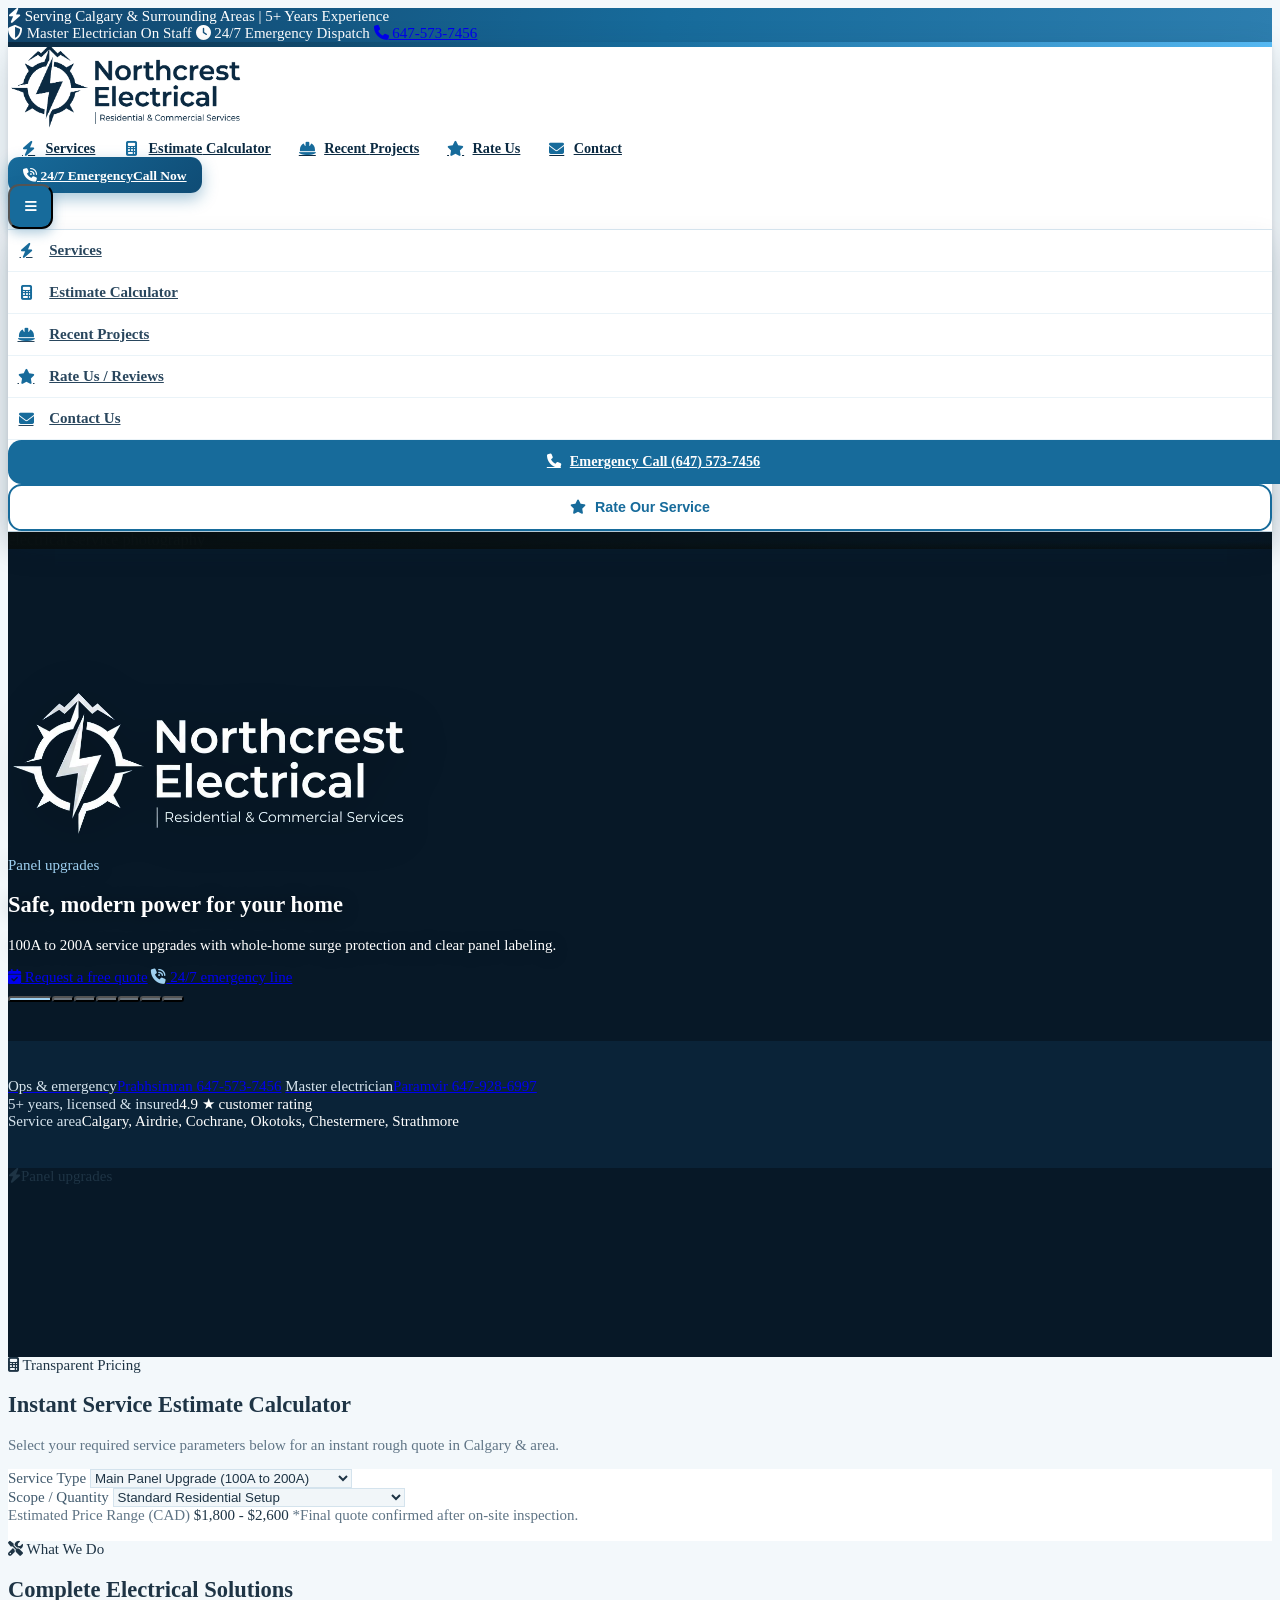
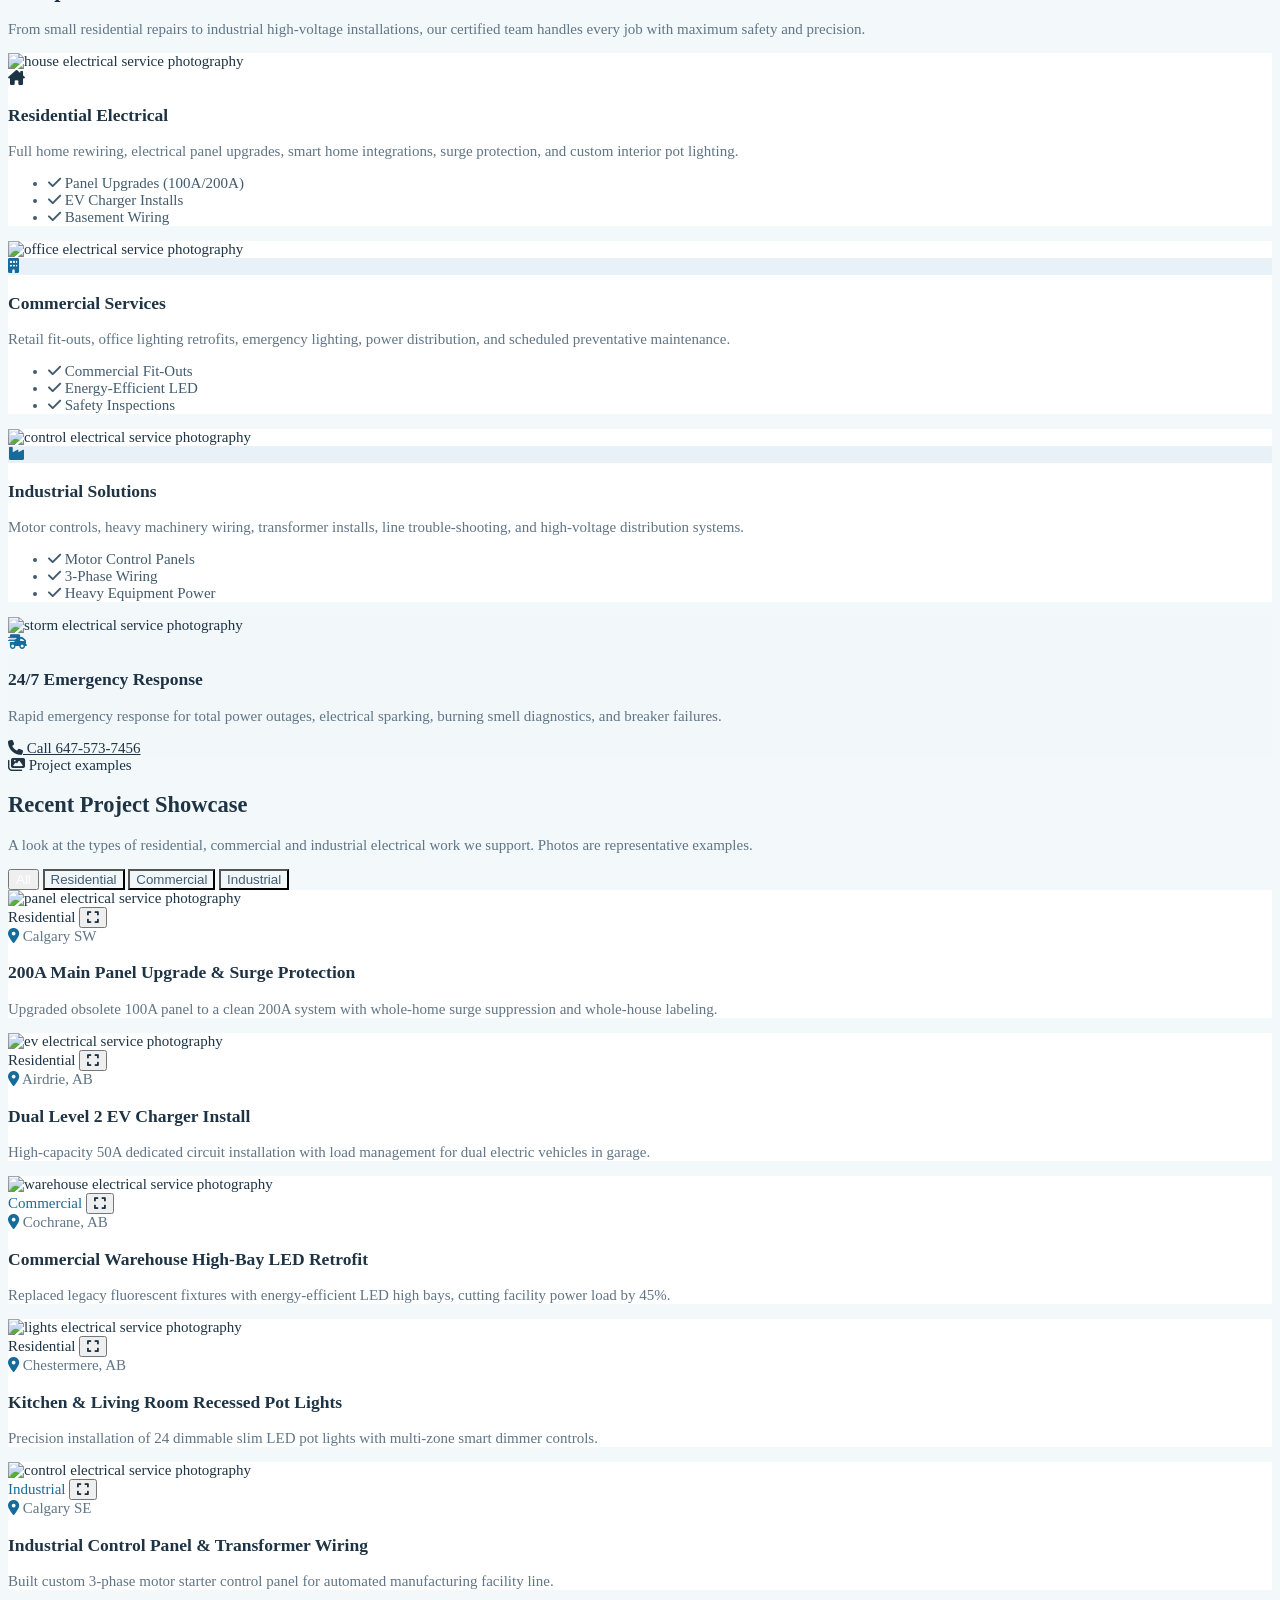
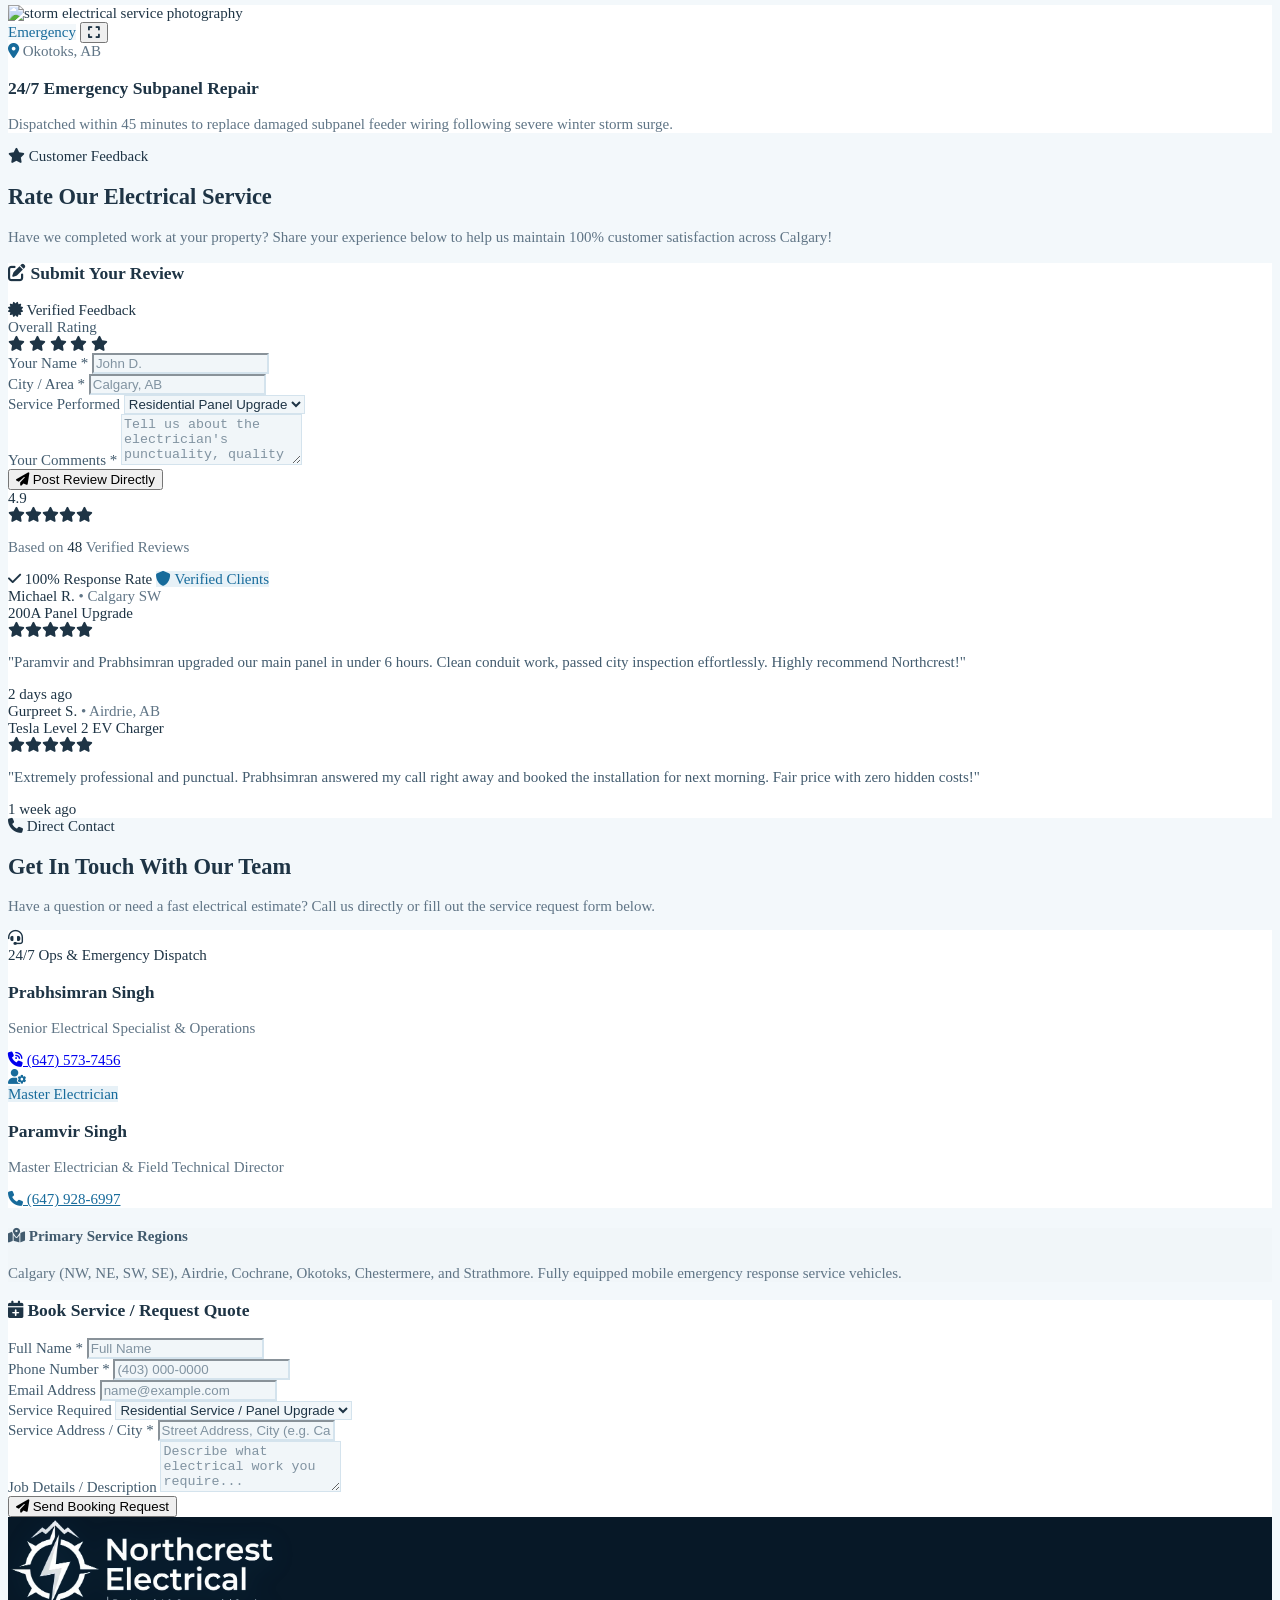
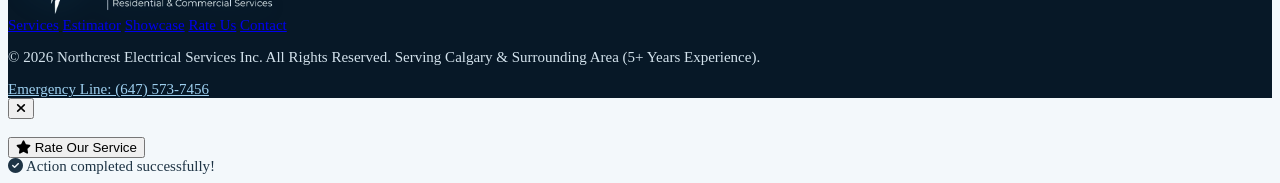
==== index.html @ f169bb29 "Add files via upload" ====
<!DOCTYPE html>
<html lang="en">
<head>
  <meta charset="UTF-8">
  <meta name="viewport" content="width=device-width, initial-scale=1.0">
  <link rel="icon" href="[data-uri]">
  <title>Northcrest Electrical Services Inc. | Calgary & Area Electricians</title>
  <script src="https://cdn.tailwindcss.com"></script>
  <link rel="stylesheet" href="https://cdnjs.cloudflare.com/ajax/libs/font-awesome/6.4.0/css/all.min.css">
  <link href="https://fonts.googleapis.com/css2?family=Plus+Jakarta+Sans:wght@300;400;500;600;700;800&display=swap" rel="stylesheet">
  <script>
    tailwind.config = {
      theme: {
        extend: {
          fontFamily: {
            sans: ['Plus Jakarta Sans', 'sans-serif'],
          },
          colors: {
            brand: {
              dark: '#071827',
              navy: '#102D45',
              blue: '#176B9B',
              accent: '#55B8F2',
              gold: '#A9DDF8',
              light: '#F5FAFD',
              card: '#FFFFFF'
            }
          }
        }
      }
    }
  </script>
  <style>
    html { scroll-behavior: smooth; }
    .glass-nav {
      background: rgba(255, 255, 255, 0.94);
      backdrop-filter: blur(16px);
      border-bottom: 1px solid rgba(23, 107, 155, 0.16);
      box-shadow: 0 8px 28px rgba(20, 54, 78, 0.06);
    }
    .hero-glow { background:#102E49; }
    #hero { min-height: min(850px, calc(100svh - 5rem)); }
    #heroScenes { z-index:0; }
    #heroScenes .scene::after { content:""; position:absolute; inset:0; background:linear-gradient(90deg,rgba(8,15,16,.94) 0%,rgba(8,15,16,.82) 38%,rgba(8,15,16,.42) 72%,rgba(8,15,16,.28) 100%),linear-gradient(0deg,rgba(8,15,16,.72),transparent 42%); }
    .hero-content { position:relative; z-index:2; }
    .hero-brand-mark { filter:drop-shadow(0 8px 24px rgba(0,0,0,.55)); }
    .hero-copy { text-shadow:0 2px 18px rgba(0,0,0,.45); }
    @media(max-width:640px){ #heroScenes .scene::after { background:linear-gradient(90deg,rgba(8,15,16,.88),rgba(8,15,16,.58)),linear-gradient(0deg,rgba(8,15,16,.8),transparent 55%); } }
    .card-hover {
      transition: all 0.3s cubic-bezier(0.4, 0, 0.2, 1);
    }
    .card-hover:hover {
      transform: translateY(-6px);
      box-shadow: 0 20px 30px -10px rgba(23, 107, 155, 0.12);
    }
    .star-rating input:checked ~ label,
    .star-rating label:hover,
    .star-rating label:hover ~ label {
      color: #D98A3A;
    }
    /* Toast Animation */
    @keyframes slideIn {
      from { transform: translateY(100%) scale(0.9); opacity: 0; }
      to { transform: translateY(0) scale(1); opacity: 1; }
    }
    .toast-anim { animation: slideIn 0.3s forwards ease-out; }
    .hero-grid { background-image: linear-gradient(rgba(255,255,255,.035) 1px, transparent 1px), linear-gradient(90deg, rgba(255,255,255,.035) 1px, transparent 1px); background-size: 48px 48px; mask-image: radial-gradient(ellipse at 30% 40%, #000 20%, transparent 75%); -webkit-mask-image: radial-gradient(ellipse at 30% 40%, #000 20%, transparent 75%); }
    .logo-glow { filter: drop-shadow(0 0 22px rgba(23,107,155,.24)); }
    .scene img { display:block; width:100%; height:100%; object-fit:cover; }
    #heroScenes .scene img { object-position:center; }
    .scene { position:relative; }
    .hs { overflow:hidden; }
    .hs img { transform:scale(1.025); transition:transform 7s ease; }
    .hs.on img { transform:scale(1.09); }
    .hs { opacity: 0; transition: opacity .8s ease; }
    .hs.on { opacity: 1; }
    .gl { animation: gl 3.2s ease-in-out infinite; }
    @keyframes gl { 50% { opacity: .35; } }
    .dot { height: 6px; width: 22px; border-radius: 9999px; background: #334155; transition: all .4s; }
    .dot.on { width: 44px; background: #176B9B; }
    @media (prefers-reduced-motion: reduce) { .gl { animation: none; } .hs { transition: none; } }

    /* Northcrest brand system — blue from the mountain/lightning logo */
    :root {
      --nc-blue: #176B9B;
      --nc-blue-dark: #0B2A42;
      --nc-blue-mid: #2D7EAF;
      --nc-ice: #EAF3F8;
      --nc-paper: #F3F8FB;
      --nc-ink: #1E3445;
      --nc-muted: #607586;
      --nc-line: #D4E3ED;
    }
    body { background: var(--nc-paper); color: var(--nc-ink); }
    body > div:first-of-type {
      background: linear-gradient(100deg, #12466D, #176B9B 52%, #2D7EAF) !important;
      color: #fff !important;
    }
    nav.glass-nav { background: rgba(255,255,255,.96) !important; }
    nav .text-slate-300, nav .text-slate-200 { color: #425B6E !important; }
    nav .text-white { color: var(--nc-ink) !important; }
    nav a:hover, nav button:hover { color: var(--nc-blue) !important; }
    #mobileMenu { background: #fff !important; border-color: var(--nc-line) !important; }
    #mobileMenu a { color: #29465D !important; }
    #mobileMenu a:hover { color: var(--nc-blue) !important; }
    #hero { background: #071827; }
    #hero .hero-copy, #hero .hero-content { color: #fff; }
    #hero .hero-content .text-slate-300 { color: #D5E3ED !important; }
    #hero .hero-content .text-brand-gold { color: #9ED0F0 !important; }
    #hero .hero-content .text-brand-accent { color: #B8DDF4 !important; }
    #hero .hero-content a:hover { color: #fff; }
    #hero .hero-content.relative { background: rgba(12, 38, 60, .82) !important; }
    #calculator, #services, #projects, #rate-us, #contact {
      background-color: var(--nc-paper) !important;
      border-color: var(--nc-line) !important;
    }
    section:not(#hero) .text-white { color: var(--nc-ink) !important; }
    section:not(#hero) .text-slate-100,
    section:not(#hero) .text-slate-200,
    section:not(#hero) .text-slate-300 { color: #425B6E !important; }
    section:not(#hero) .text-slate-400 { color: var(--nc-muted) !important; }
    section:not(#hero) .bg-brand-card { background: #fff !important; }
    section:not(#hero) .bg-brand-dark { background: #F1F6F9 !important; }
    section:not(#hero) .bg-brand-navy { background: #EAF3F8 !important; }
    section:not(#hero) [class*="border-slate-"] { border-color: var(--nc-line) !important; }
    section:not(#hero) [class*="bg-red-950"],
    section:not(#hero) [class*="border-red-"] { background-color: #F2F7FA !important; border-color: #C9DDEB !important; }
    section:not(#hero) .text-red-400 { color: #176B9B !important; }
    section:not(#hero) .text-blue-400,
    section:not(#hero) .text-purple-400 { color: var(--nc-blue) !important; }
    section:not(#hero) .bg-blue-500\/10,
    section:not(#hero) .bg-purple-500\/10 { background: #E7F1F7 !important; }
    section:not(#hero) input,
    section:not(#hero) select,
    section:not(#hero) textarea {
      color: #1E3445 !important;
      background: #F7FAFC !important;
      border-color: #C9D9E4 !important;
    }
    section:not(#hero) input::placeholder,
    section:not(#hero) textarea::placeholder { color: #8193A1 !important; }
    section:not(#hero) button.bg-brand-accent,
    section:not(#hero) a.bg-brand-accent { color: #fff !important; }
    .card-hover { border-color: var(--nc-line) !important; }
    .card-hover:hover { box-shadow: 0 18px 38px rgba(23,107,155,.12) !important; }
    .dot { background: rgba(255,255,255,.4); }
    .dot.on { background: #9ED0F0; }
    footer { background: #071827 !important; color: #D3E2EC !important; border-color: #244A67 !important; }
    footer .text-white { color: #fff !important; }
    footer .text-slate-400, footer .text-slate-300 { color: #C1D3E0 !important; }
    footer .text-brand-accent, footer .text-brand-gold { color: #9ED0F0 !important; }
    #rateModal, #lightbox { color: var(--nc-ink); }
    #rateModal .bg-brand-card, #lightbox .bg-brand-card { background: #fff !important; }
    #rateModal .bg-brand-dark, #lightbox .bg-brand-dark { background: #F1F6F9 !important; }
    #rateModal .text-white, #lightbox .text-white { color: var(--nc-ink) !important; }
    @media(max-width:640px) {
      nav .w-64 { width: 13.5rem; }
      #hero { min-height: 760px; }
    }

  
    /* Embedded Northcrest wordmark: consistent contrast on every surface */
    .nav-logo { display:block; width:330px; height:88px; object-fit:contain; object-position:left center; filter:drop-shadow(0 3px 12px rgba(23,107,155,.18)); }
    .hero-logo-wrap { width:min(100%, 900px); padding:0; margin:0 0 2rem; background:transparent; border:0; box-shadow:none; }
    .hero-logo-image { display:block; width:100%; height:auto; max-height:245px; object-fit:contain; object-position:left center; filter:drop-shadow(0 8px 24px rgba(0,0,0,.32)); }
    .hero-content > .max-w-3xl { max-width: 900px !important; }
    @media (min-width: 1024px) {
      .nav-logo { width:370px; height:100px; }
      .hero-logo-wrap { width:min(100%, 960px); padding:0; margin-bottom:2.25rem; }
      .hero-logo-image { max-height:270px; }
    }
    @media (max-width: 640px) {
      .nav-logo { width:245px; height:76px; }
      .hero-logo-wrap { width:100%; padding:0; margin-bottom:1.5rem; }
      .hero-logo-image { max-height:155px; }
    }

    /* ---- Prominent navigation bar ---- */
    nav.glass-nav { background:#fff !important; border-bottom:1px solid rgba(23,107,155,.22) !important; box-shadow:0 12px 32px rgba(11,42,66,.18), 0 2px 6px rgba(11,42,66,.08) !important; }
    nav.glass-nav::before { content:""; position:absolute; left:0; right:0; top:0; height:5px; background:linear-gradient(90deg,#0B2A42,#176B9B 50%,#55B8F2); }
    nav .nav-logo { width:235px; height:80px; filter:none; flex-shrink:0; max-width:none; }
    nav > div > div > a:first-child { flex-shrink:0; }
    @media (min-width:1280px) { nav .nav-logo { width:250px; height:88px; } }
    @media (max-width:1023px) { nav .nav-logo { width:235px; height:76px; } }
    @media (max-width:640px)  { nav .nav-logo { width:200px; height:66px; } }
    nav .nav-link { display:inline-flex; align-items:center; gap:.55rem; padding:.65rem .7rem; border-radius:.7rem; font-size:.95rem; font-weight:700; white-space:nowrap; color:#0B2A42 !important; transition:background .2s, color .2s; }
    @media (min-width:1280px) { nav .nav-link { padding:.65rem .8rem; font-size:.95rem; } }
    @media (min-width:1536px) { nav .nav-link { padding:.7rem 1rem; font-size:1rem; } }
    nav .nav-link i { color:#176B9B !important; font-size:1rem; width:1.15em; text-align:center; }
    nav a.nav-link:hover { background:#EAF3F8; color:#176B9B !important; }
    nav .nav-cta { align-items:center; justify-content:center; gap:.6rem; padding:.7rem 1rem; border-radius:.75rem; font-size:.9rem; font-weight:800; white-space:nowrap; transition:all .2s; }
    nav .nav-cta-solid { background:linear-gradient(135deg,#176B9B,#0F4C75); color:#fff !important; box-shadow:0 6px 16px rgba(23,107,155,.38); }
    nav .nav-cta-solid i { color:#fff !important; animation:pulse 2s cubic-bezier(.4,0,.6,1) infinite; }
    nav a.nav-cta-solid:hover { background:linear-gradient(135deg,#1E7DB4,#176B9B); color:#fff !important; transform:translateY(-1px); }
    nav .nav-cta-outline { background:#fff; border:2px solid #176B9B; color:#176B9B !important; }
    nav .nav-cta-outline i { color:#176B9B; }
    nav button.nav-cta-outline:hover { background:#176B9B; color:#fff !important; }
    nav button.nav-cta-outline:hover i { color:#fff; }
    nav .menu-btn { width:3rem; height:3rem; flex-shrink:0; align-items:center; justify-content:center; border-radius:.75rem; background:#176B9B; color:#fff !important; box-shadow:0 4px 12px rgba(23,107,155,.35); }
    nav button.menu-btn:hover { background:#0F4C75; color:#fff !important; }
    #mobileMenu { border-top:1px solid #D4E3ED; box-shadow:0 16px 30px rgba(11,42,66,.14); }
    #mobileMenu .mobile-link { display:flex; align-items:center; gap:.85rem; padding:.8rem .5rem; font-weight:700; font-size:1rem; border-bottom:1px solid #EAF3F8; }
    #mobileMenu .mobile-link i { color:#176B9B; width:1.4rem; text-align:center; }
    #mobileMenu .mobile-cta { width:100%; padding:.9rem; border-radius:.9rem; font-weight:800; font-size:.95rem; display:flex; align-items:center; justify-content:center; gap:.6rem; }
    #mobileMenu a.mobile-cta-solid { background:#176B9B; color:#fff !important; }
    #mobileMenu .mobile-cta-outline { background:#fff; border:2px solid #176B9B; color:#176B9B !important; }

    /* ---- Overall scale: less "zoomed in" on laptops/desktops ---- */
    @media (min-width:1024px) { html { font-size:15px; } }
    @media (min-width:1024px) {
      .hero-logo-wrap { margin-bottom:1.25rem; }
      .hero-logo-image { max-height:150px !important; }
      #hero .hero-content { padding-top:2.5rem; padding-bottom:2.5rem; }
    }
    @media (max-width:640px) { .hero-logo-image { max-height:110px !important; } }
  </style>
</head>
<body class="bg-brand-dark text-slate-800 font-sans antialiased selection:bg-brand-accent selection:text-white">
<!-- TOP ANNOUNCEMENT BAR -->
  <div class="bg-gradient-to-r from-brand-gold via-brand-accent to-brand-gold text-brand-dark text-xs sm:text-sm font-bold py-2 px-4 text-center flex justify-between items-center z-50 relative">
    <div class="container mx-auto flex justify-between items-center">
      <span class="flex items-center gap-2">
        <span class="inline-block w-2 h-2 rounded-full bg-emerald-800 animate-ping"></span>
        <i class="fa-solid fa-bolt"></i> Serving Calgary & Surrounding Areas | 5+ Years Experience
      </span>
      <div class="hidden md:flex gap-6 text-xs">
        <span><i class="fa-solid fa-shield-halved mr-1"></i> Master Electrician On Staff</span>
        <span><i class="fa-solid fa-clock mr-1"></i> 24/7 Emergency Dispatch</span>
        <a href="tel:6475737456" class="underline hover:text-black font-extrabold"><i class="fa-solid fa-phone mr-1"></i> 647-573-7456</a>
      </div>
    </div>
  </div>

  <!-- NAVIGATION -->
  <nav class="sticky top-0 z-40 glass-nav transition-all duration-300">
    <div class="max-w-7xl 2xl:max-w-[88rem] mx-auto px-4 sm:px-6 lg:px-8">
      <div class="flex items-center justify-between min-h-[5.75rem] lg:min-h-[6.5rem] py-2 gap-3 xl:gap-5">
        
        <!-- LOGO -->
        <a href="#" class="flex items-center gap-3 group">
          <img src="[data-uri]" class="nav-logo" alt="Northcrest Electrical Services logo">
        </a>

        <!-- DESKTOP MENU LINKS -->
        <div class="hidden lg:flex items-center gap-1 xl:gap-2 text-sm font-medium">
          <a href="#services" class="nav-link"><i class="fa-solid fa-bolt"></i><span>Services</span></a>
          <a href="#calculator" class="nav-link"><i class="fa-solid fa-calculator"></i><span>Estimate<span class="hidden 2xl:inline"> Calculator</span></span></a>
          <a href="projects.html" class="nav-link"><i class="fa-solid fa-helmet-safety"></i><span><span class="hidden 2xl:inline">Recent </span>Projects</span></a>
          <a href="#rate-us" class="nav-link"><i class="fa-solid fa-star"></i><span>Rate Us</span></a>
          <a href="#contact" class="nav-link"><i class="fa-solid fa-envelope"></i><span>Contact</span></a>
        </div>

        <!-- CALL TO ACTION BUTTONS -->
        <div class="hidden sm:flex items-center gap-3">
          <a href="tel:6475737456" aria-label="24/7 Emergency: call 647-573-7456" class="nav-cta nav-cta-solid inline-flex">
            <i class="fa-solid fa-phone-volume"></i>
            <span class="hidden xl:inline">24/7 Emergency</span><span class="xl:hidden hidden sm:inline lg:hidden">Call Now</span>
          </a>
        </div>

        <!-- MOBILE MENU BUTTON -->
        <button id="mobileMenuBtn" onclick="toggleMobileMenu()" class="lg:hidden inline-flex menu-btn" aria-label="Open menu">
          <i class="fa-solid fa-bars text-xl"></i>
        </button>
      </div>
    </div>

    <!-- MOBILE MENU DRAWER -->
    <div id="mobileMenu" class="hidden lg:hidden border-t border-slate-800 bg-brand-navy px-4 py-6 space-y-4">
      <a href="#services" onclick="toggleMobileMenu()" class="mobile-link"><i class="fa-solid fa-bolt"></i>Services</a>
      <a href="#calculator" onclick="toggleMobileMenu()" class="mobile-link"><i class="fa-solid fa-calculator"></i>Estimate Calculator</a>
      <a href="projects.html" onclick="toggleMobileMenu()" class="mobile-link"><i class="fa-solid fa-helmet-safety"></i>Recent Projects</a>
      <a href="#rate-us" onclick="toggleMobileMenu()" class="mobile-link"><i class="fa-solid fa-star"></i>Rate Us / Reviews</a>
      <a href="#contact" onclick="toggleMobileMenu()" class="mobile-link"><i class="fa-solid fa-envelope"></i>Contact Us</a>
      <div class="pt-4 border-t border-slate-700/50 space-y-3">
        <a href="tel:6475737456" class="mobile-cta mobile-cta-solid">
          <i class="fa-solid fa-phone"></i> Emergency Call (647) 573-7456
        </a>
        <button onclick="openRateModal(); toggleMobileMenu();" class="mobile-cta mobile-cta-outline">
          <i class="fa-solid fa-star"></i> Rate Our Service
        </button>
      </div>
    </div>
  </nav>

  <!-- HERO SECTION: full-bleed photography with text layered over the image -->
  <section class="relative overflow-hidden hero-glow flex flex-col justify-between" id="hero">
    <div id="heroScenes" class="absolute inset-0" aria-hidden="true"></div>
    <div class="absolute inset-0 z-[1] pointer-events-none bg-[radial-gradient(circle_at_78%_35%,rgba(23,107,155,.18),transparent_35%)]"></div>
    <div class="hero-content flex-1 max-w-7xl mx-auto w-full px-4 sm:px-6 lg:px-8 py-12 sm:py-16 lg:py-20 flex items-center">
      <div class="max-w-3xl space-y-7 text-left">
        <div class="hero-logo-wrap">
          <img src="[data-uri]" class="hero-logo-image" alt="Northcrest Electrical Services Inc. — Residential and Commercial Services">
        </div>
        <div id="heroText" class="hero-copy min-h-[190px] sm:min-h-[190px] space-y-4 transition-all duration-300">
          <p id="heroTag" class="text-sm sm:text-base font-extrabold uppercase tracking-[.18em] text-brand-gold"></p>
          <h1 id="heroTitle" class="text-4xl sm:text-5xl lg:text-6xl font-extrabold tracking-tight text-white leading-[1.08] max-w-3xl"></h1>
          <p id="heroDesc" class="text-slate-200 text-base sm:text-xl max-w-2xl leading-relaxed"></p>
        </div>
        <div class="flex flex-col sm:flex-row gap-3">
          <a href="#contact" class="px-7 py-4 rounded-xl bg-gradient-to-r from-brand-accent to-brand-gold text-brand-dark font-extrabold shadow-lg shadow-black/30 hover:brightness-105 transition-all flex items-center justify-center gap-2"><i class="fa-solid fa-calendar-check"></i> Request a free quote</a>
          <a href="tel:6475737456" class="px-7 py-4 rounded-xl bg-black/35 backdrop-blur-md border border-white/30 text-white font-bold hover:bg-white/10 transition-all flex items-center justify-center gap-2"><i class="fa-solid fa-phone-volume text-brand-gold"></i> 24/7 emergency line</a>
        </div>
        <div id="heroDots" class="flex gap-2 justify-start pt-1" role="tablist" aria-label="Services"></div>
      </div>
    </div>
    <div class="hero-content relative z-10 border-t border-white/15 bg-brand-dark/75 backdrop-blur-md">
      <div class="max-w-7xl mx-auto px-4 sm:px-6 lg:px-8 py-4 grid grid-cols-2 lg:grid-cols-4 gap-4 text-xs">
        <a href="tel:6475737456" class="group"><span class="block text-slate-300 font-semibold">Ops & emergency</span><span class="font-bold text-white group-hover:text-brand-accent">Prabhsimran 647-573-7456</span></a>
        <a href="tel:6479286997" class="group"><span class="block text-slate-300 font-semibold">Master electrician</span><span class="font-bold text-white group-hover:text-brand-accent">Paramvir 647-928-6997</span></a>
        <div><span class="block text-slate-300 font-semibold">5+ years, licensed & insured</span><span class="font-bold text-white">4.9 ★ customer rating</span></div>
        <div><span class="block text-slate-300 font-semibold">Service area</span><span class="font-bold text-white">Calgary, Airdrie, Cochrane, Okotoks, Chestermere, Strathmore</span></div>
      </div>
    </div>
    <div class="absolute z-[2] right-4 sm:right-8 bottom-24 sm:bottom-28 flex items-center gap-2 px-3 py-2 rounded-full bg-black/45 backdrop-blur-md border border-white/20 text-xs font-bold text-white"><i id="heroIcon" class="fa-solid fa-bolt text-brand-gold"></i><span id="heroChip"></span></div>
  </section>

  <!-- CALCULATOR WIDGET -->
  <section id="calculator" class="py-16 bg-brand-navy/40 border-y border-slate-800">
    <div class="max-w-4xl mx-auto px-4 sm:px-6 lg:px-8">
      <div class="text-center space-y-3 mb-10">
        <span class="text-xs font-bold uppercase tracking-widest text-brand-accent"><i class="fa-solid fa-calculator"></i> Transparent Pricing</span>
        <h2 class="text-3xl font-extrabold text-white">Instant Service Estimate Calculator</h2>
        <p class="text-slate-400 text-sm">Select your required service parameters below for an instant rough quote in Calgary & area.</p>
      </div>

      <div class="p-6 sm:p-8 rounded-3xl bg-brand-card border border-slate-700/80 shadow-xl space-y-6">
        <div class="grid sm:grid-cols-2 gap-6">
          
          <div>
            <label class="block text-xs font-bold text-slate-300 uppercase mb-2">Service Type</label>
            <select id="calcService" onchange="calculateEstimate()" class="w-full bg-brand-dark border border-slate-700 rounded-xl p-3 text-white text-sm focus:border-brand-accent outline-none">
              <option value="panel">Main Panel Upgrade (100A to 200A)</option>
              <option value="ev">EV Charger Installation (Level 2)</option>
              <option value="potlights">Pot Light / Recessed Lighting</option>
              <option value="rewiring">Home Rewiring / Renovation</option>
              <option value="diagnostic">Emergency Diagnostic / Troubleshooting</option>
            </select>
          </div>

          <div>
            <label class="block text-xs font-bold text-slate-300 uppercase mb-2">Scope / Quantity</label>
            <select id="calcScope" onchange="calculateEstimate()" class="w-full bg-brand-dark border border-slate-700 rounded-xl p-3 text-white text-sm focus:border-brand-accent outline-none">
              <option value="standard">Standard Residential Setup</option>
              <option value="complex">Complex / High Ceiling / Extended Cable Run</option>
              <option value="commercial">Commercial / High Voltage</option>
            </select>
          </div>

        </div>

        <div class="p-6 rounded-2xl bg-brand-dark/80 border border-brand-accent/20 flex flex-col sm:flex-row justify-between items-center gap-4 text-center sm:text-left">
          <div>
            <span class="text-xs text-slate-400 block font-semibold">Estimated Price Range (CAD)</span>
            <span id="calcOutput" class="text-3xl font-black text-brand-accent">$1,800 - $2,600</span>
            <span class="text-[10px] text-slate-400 block mt-1">*Final quote confirmed after on-site inspection.</span>
          </div>

          <a href="#contact" class="px-6 py-3 rounded-xl bg-brand-accent text-brand-dark font-extrabold text-sm hover:bg-brand-gold transition-colors whitespace-nowrap">
            Lock In This Quote
          </a>
        </div>
      </div>
    </div>
  </section>

  <!-- SERVICES SECTION -->
  <section id="services" class="py-20">
    <div class="max-w-7xl mx-auto px-4 sm:px-6 lg:px-8 space-y-12">
      <div class="text-center max-w-3xl mx-auto space-y-4">
        <span class="text-xs font-bold uppercase tracking-widest text-brand-accent"><i class="fa-solid fa-screwdriver-wrench"></i> What We Do</span>
        <h2 class="text-3xl sm:text-4xl font-extrabold text-white">Complete Electrical Solutions</h2>
        <p class="text-slate-400 text-sm sm:text-base">From small residential repairs to industrial high-voltage installations, our certified team handles every job with maximum safety and precision.</p>
      </div>

      <div class="grid md:grid-cols-2 lg:grid-cols-4 gap-6">
        
        <!-- SERVICE 1 -->
        <div class="p-6 rounded-2xl bg-brand-card border border-slate-800 card-hover space-y-4 flex flex-col justify-between">
          <div class="scene -mx-6 -mt-6 h-40 overflow-hidden rounded-t-2xl" data-scene="house" role="img" aria-label="Modern Calgary-area home exterior"></div>
          <div class="space-y-4">
            <div class="w-12 h-12 rounded-xl bg-brand-accent/10 text-brand-accent flex items-center justify-center text-2xl font-bold">
              <i class="fa-solid fa-house-chimney"></i>
            </div>
            <h3 class="text-xl font-bold text-white">Residential Electrical</h3>
            <p class="text-slate-400 text-xs leading-relaxed">Full home rewiring, electrical panel upgrades, smart home integrations, surge protection, and custom interior pot lighting.</p>
          </div>
          <ul class="text-xs text-slate-300 space-y-2 pt-4 border-t border-slate-800">
            <li class="flex items-center gap-2"><i class="fa-solid fa-check text-brand-accent"></i> Panel Upgrades (100A/200A)</li>
            <li class="flex items-center gap-2"><i class="fa-solid fa-check text-brand-accent"></i> EV Charger Installs</li>
            <li class="flex items-center gap-2"><i class="fa-solid fa-check text-brand-accent"></i> Basement Wiring</li>
          </ul>
        </div>

        <!-- SERVICE 2 -->
        <div class="p-6 rounded-2xl bg-brand-card border border-slate-800 card-hover space-y-4 flex flex-col justify-between">
          <div class="scene -mx-6 -mt-6 h-40 overflow-hidden rounded-t-2xl" data-scene="office" role="img" aria-label="Modern commercial office interior"></div>
          <div class="space-y-4">
            <div class="w-12 h-12 rounded-xl bg-blue-500/10 text-blue-400 flex items-center justify-center text-2xl font-bold">
              <i class="fa-solid fa-building"></i>
            </div>
            <h3 class="text-xl font-bold text-white">Commercial Services</h3>
            <p class="text-slate-400 text-xs leading-relaxed">Retail fit-outs, office lighting retrofits, emergency lighting, power distribution, and scheduled preventative maintenance.</p>
          </div>
          <ul class="text-xs text-slate-300 space-y-2 pt-4 border-t border-slate-800">
            <li class="flex items-center gap-2"><i class="fa-solid fa-check text-brand-accent"></i> Commercial Fit-Outs</li>
            <li class="flex items-center gap-2"><i class="fa-solid fa-check text-brand-accent"></i> Energy-Efficient LED</li>
            <li class="flex items-center gap-2"><i class="fa-solid fa-check text-brand-accent"></i> Safety Inspections</li>
          </ul>
        </div>

        <!-- SERVICE 3 -->
        <div class="p-6 rounded-2xl bg-brand-card border border-slate-800 card-hover space-y-4 flex flex-col justify-between">
          <div class="scene -mx-6 -mt-6 h-40 overflow-hidden rounded-t-2xl" data-scene="control" role="img" aria-label="Industrial electrical engineering work"></div>
          <div class="space-y-4">
            <div class="w-12 h-12 rounded-xl bg-purple-500/10 text-purple-400 flex items-center justify-center text-2xl font-bold">
              <i class="fa-solid fa-industry"></i>
            </div>
            <h3 class="text-xl font-bold text-white">Industrial Solutions</h3>
            <p class="text-slate-400 text-xs leading-relaxed">Motor controls, heavy machinery wiring, transformer installs, line trouble-shooting, and high-voltage distribution systems.</p>
          </div>
          <ul class="text-xs text-slate-300 space-y-2 pt-4 border-t border-slate-800">
            <li class="flex items-center gap-2"><i class="fa-solid fa-check text-brand-accent"></i> Motor Control Panels</li>
            <li class="flex items-center gap-2"><i class="fa-solid fa-check text-brand-accent"></i> 3-Phase Wiring</li>
            <li class="flex items-center gap-2"><i class="fa-solid fa-check text-brand-accent"></i> Heavy Equipment Power</li>
          </ul>
        </div>

        <!-- SERVICE 4 -->
        <div class="p-6 rounded-2xl bg-gradient-to-b from-brand-card to-red-950/20 border border-red-500/30 card-hover space-y-4 flex flex-col justify-between">
          <div class="scene -mx-6 -mt-6 h-40 overflow-hidden rounded-t-2xl" data-scene="storm" role="img" aria-label="Stormy night sky representing emergency electrical response"></div>
          <div class="space-y-4">
            <div class="w-12 h-12 rounded-xl bg-red-500/20 text-red-400 flex items-center justify-center text-2xl font-bold animate-pulse">
              <i class="fa-solid fa-truck-fast"></i>
            </div>
            <h3 class="text-xl font-bold text-white">24/7 Emergency Response</h3>
            <p class="text-slate-400 text-xs leading-relaxed">Rapid emergency response for total power outages, electrical sparking, burning smell diagnostics, and breaker failures.</p>
          </div>
          <div class="pt-4 border-t border-slate-800">
            <a href="tel:6475737456" class="w-full py-2.5 rounded-xl bg-red-600 hover:bg-red-700 text-white font-extrabold text-xs flex items-center justify-center gap-2 transition-colors">
              <i class="fa-solid fa-phone"></i> Call 647-573-7456
            </a>
          </div>
        </div>

      </div>
    </div>
  </section>

  <!-- RECENT PROJECTS SHOWCASE -->
  <section id="projects" class="py-20 bg-brand-navy/30 border-y border-slate-800">
    <div class="max-w-7xl mx-auto px-4 sm:px-6 lg:px-8 space-y-10">
      
      <div class="flex flex-col md:flex-row md:items-end justify-between gap-6">
        <div class="space-y-2">
          <span class="text-xs font-bold uppercase tracking-widest text-brand-accent"><i class="fa-solid fa-images"></i> Project examples</span>
          <h2 class="text-3xl font-extrabold text-white">Recent Project Showcase</h2>
          <p class="text-slate-400 text-sm">A look at the types of residential, commercial and industrial electrical work we support. Photos are representative examples.</p>
        </div>

        <!-- FILTER BUTTONS -->
        <div class="flex flex-wrap gap-2" id="projectFilters">
          <button onclick="filterProjects('all')" class="filter-btn active px-4 py-2 rounded-xl text-xs font-bold bg-brand-accent text-brand-dark transition-all">All</button>
          <button onclick="filterProjects('residential')" class="filter-btn px-4 py-2 rounded-xl text-xs font-bold bg-brand-dark text-slate-300 hover:bg-slate-800 transition-all">Residential</button>
          <button onclick="filterProjects('commercial')" class="filter-btn px-4 py-2 rounded-xl text-xs font-bold bg-brand-dark text-slate-300 hover:bg-slate-800 transition-all">Commercial</button>
          <button onclick="filterProjects('industrial')" class="filter-btn px-4 py-2 rounded-xl text-xs font-bold bg-brand-dark text-slate-300 hover:bg-slate-800 transition-all">Industrial</button>
        </div>
      </div>

      <!-- PROJECT GRID -->
      <div class="grid sm:grid-cols-2 lg:grid-cols-3 gap-6" id="projectsGrid">
        
        <!-- PROJECT CARD 1 -->
        <div class="project-card residential rounded-2xl bg-brand-card border border-slate-800 overflow-hidden group card-hover">
          <div class="relative h-56 overflow-hidden">
            <div class="scene w-full h-full group-hover:scale-110 transition-transform duration-500" data-scene="panel" role="img" aria-label="200A Electrical Panel Upgrade"></div>
            <div class="absolute inset-0 bg-gradient-to-t from-brand-dark via-transparent to-transparent opacity-80"></div>
            <span class="absolute top-3 left-3 px-3 py-1 rounded-full bg-brand-dark/90 border border-brand-accent/40 text-[10px] font-bold text-brand-accent uppercase">Residential</span>
            <button onclick="openLightbox('panel', '200A Service Panel Upgrade', 'Calgary SW')" class="absolute top-3 right-3 w-8 h-8 rounded-full bg-brand-dark/80 text-white flex items-center justify-center hover:bg-brand-accent hover:text-brand-dark transition-colors">
              <i class="fa-solid fa-expand text-xs"></i>
            </button>
          </div>
          <div class="p-5 space-y-2">
            <span class="text-[10px] text-slate-400 font-bold uppercase"><i class="fa-solid fa-location-dot text-red-400 mr-1"></i> Calgary SW</span>
            <h3 class="text-base font-bold text-white group-hover:text-brand-accent transition-colors">200A Main Panel Upgrade & Surge Protection</h3>
            <p class="text-slate-400 text-xs">Upgraded obsolete 100A panel to a clean 200A system with whole-home surge suppression and whole-house labeling.</p>
          </div>
        </div>

        <!-- PROJECT CARD 2 -->
        <div class="project-card residential rounded-2xl bg-brand-card border border-slate-800 overflow-hidden group card-hover">
          <div class="relative h-56 overflow-hidden">
            <div class="scene w-full h-full group-hover:scale-110 transition-transform duration-500" data-scene="ev" role="img" aria-label="EV Charger Installation"></div>
            <div class="absolute inset-0 bg-gradient-to-t from-brand-dark via-transparent to-transparent opacity-80"></div>
            <span class="absolute top-3 left-3 px-3 py-1 rounded-full bg-brand-dark/90 border border-brand-accent/40 text-[10px] font-bold text-brand-accent uppercase">Residential</span>
            <button onclick="openLightbox('ev', 'Dual Level 2 Tesla EV Charger Installation', 'Airdrie, AB')" class="absolute top-3 right-3 w-8 h-8 rounded-full bg-brand-dark/80 text-white flex items-center justify-center hover:bg-brand-accent hover:text-brand-dark transition-colors">
              <i class="fa-solid fa-expand text-xs"></i>
            </button>
          </div>
          <div class="p-5 space-y-2">
            <span class="text-[10px] text-slate-400 font-bold uppercase"><i class="fa-solid fa-location-dot text-red-400 mr-1"></i> Airdrie, AB</span>
            <h3 class="text-base font-bold text-white group-hover:text-brand-accent transition-colors">Dual Level 2 EV Charger Install</h3>
            <p class="text-slate-400 text-xs">High-capacity 50A dedicated circuit installation with load management for dual electric vehicles in garage.</p>
          </div>
        </div>

        <!-- PROJECT CARD 3 -->
        <div class="project-card commercial rounded-2xl bg-brand-card border border-slate-800 overflow-hidden group card-hover">
          <div class="relative h-56 overflow-hidden">
            <div class="scene w-full h-full group-hover:scale-110 transition-transform duration-500" data-scene="warehouse" role="img" aria-label="Commercial LED Lighting"></div>
            <div class="absolute inset-0 bg-gradient-to-t from-brand-dark via-transparent to-transparent opacity-80"></div>
            <span class="absolute top-3 left-3 px-3 py-1 rounded-full bg-brand-dark/90 border border-blue-400/40 text-[10px] font-bold text-blue-400 uppercase">Commercial</span>
            <button onclick="openLightbox('warehouse', 'Commercial LED Lighting Retrofit', 'Cochrane, AB')" class="absolute top-3 right-3 w-8 h-8 rounded-full bg-brand-dark/80 text-white flex items-center justify-center hover:bg-brand-accent hover:text-brand-dark transition-colors">
              <i class="fa-solid fa-expand text-xs"></i>
            </button>
          </div>
          <div class="p-5 space-y-2">
            <span class="text-[10px] text-slate-400 font-bold uppercase"><i class="fa-solid fa-location-dot text-red-400 mr-1"></i> Cochrane, AB</span>
            <h3 class="text-base font-bold text-white group-hover:text-brand-accent transition-colors">Commercial Warehouse High-Bay LED Retrofit</h3>
            <p class="text-slate-400 text-xs">Replaced legacy fluorescent fixtures with energy-efficient LED high bays, cutting facility power load by 45%.</p>
          </div>
        </div>

        <!-- PROJECT CARD 4 -->
        <div class="project-card residential rounded-2xl bg-brand-card border border-slate-800 overflow-hidden group card-hover">
          <div class="relative h-56 overflow-hidden">
            <div class="scene w-full h-full group-hover:scale-110 transition-transform duration-500" data-scene="lights" role="img" aria-label="Recessed Pot Light Installation"></div>
            <div class="absolute inset-0 bg-gradient-to-t from-brand-dark via-transparent to-transparent opacity-80"></div>
            <span class="absolute top-3 left-3 px-3 py-1 rounded-full bg-brand-dark/90 border border-brand-accent/40 text-[10px] font-bold text-brand-accent uppercase">Residential</span>
            <button onclick="openLightbox('lights', 'Custom Recessed Pot Light Installation', 'Chestermere, AB')" class="absolute top-3 right-3 w-8 h-8 rounded-full bg-brand-dark/80 text-white flex items-center justify-center hover:bg-brand-accent hover:text-brand-dark transition-colors">
              <i class="fa-solid fa-expand text-xs"></i>
            </button>
          </div>
          <div class="p-5 space-y-2">
            <span class="text-[10px] text-slate-400 font-bold uppercase"><i class="fa-solid fa-location-dot text-red-400 mr-1"></i> Chestermere, AB</span>
            <h3 class="text-base font-bold text-white group-hover:text-brand-accent transition-colors">Kitchen & Living Room Recessed Pot Lights</h3>
            <p class="text-slate-400 text-xs">Precision installation of 24 dimmable slim LED pot lights with multi-zone smart dimmer controls.</p>
          </div>
        </div>

        <!-- PROJECT CARD 5 -->
        <div class="project-card industrial rounded-2xl bg-brand-card border border-slate-800 overflow-hidden group card-hover">
          <div class="relative h-56 overflow-hidden">
            <div class="scene w-full h-full group-hover:scale-110 transition-transform duration-500" data-scene="control" role="img" aria-label="Industrial Motor Control Panel"></div>
            <div class="absolute inset-0 bg-gradient-to-t from-brand-dark via-transparent to-transparent opacity-80"></div>
            <span class="absolute top-3 left-3 px-3 py-1 rounded-full bg-brand-dark/90 border border-purple-400/40 text-[10px] font-bold text-purple-400 uppercase">Industrial</span>
            <button onclick="openLightbox('control', 'Industrial Motor Control Panel Assembly', 'Calgary SE')" class="absolute top-3 right-3 w-8 h-8 rounded-full bg-brand-dark/80 text-white flex items-center justify-center hover:bg-brand-accent hover:text-brand-dark transition-colors">
              <i class="fa-solid fa-expand text-xs"></i>
            </button>
          </div>
          <div class="p-5 space-y-2">
            <span class="text-[10px] text-slate-400 font-bold uppercase"><i class="fa-solid fa-location-dot text-red-400 mr-1"></i> Calgary SE</span>
            <h3 class="text-base font-bold text-white group-hover:text-brand-accent transition-colors">Industrial Control Panel & Transformer Wiring</h3>
            <p class="text-slate-400 text-xs">Built custom 3-phase motor starter control panel for automated manufacturing facility line.</p>
          </div>
        </div>

        <!-- PROJECT CARD 6 -->
        <div class="project-card residential rounded-2xl bg-brand-card border border-slate-800 overflow-hidden group card-hover">
          <div class="relative h-56 overflow-hidden">
            <div class="scene w-full h-full group-hover:scale-110 transition-transform duration-500" data-scene="storm" role="img" aria-label="24/7 Subpanel Restoration"></div>
            <div class="absolute inset-0 bg-gradient-to-t from-brand-dark via-transparent to-transparent opacity-80"></div>
            <span class="absolute top-3 left-3 px-3 py-1 rounded-full bg-brand-dark/90 border border-red-500/40 text-[10px] font-bold text-red-400 uppercase">Emergency</span>
            <button onclick="openLightbox('storm', 'Emergency Subpanel & Feeder Restoration', 'Okotoks, AB')" class="absolute top-3 right-3 w-8 h-8 rounded-full bg-brand-dark/80 text-white flex items-center justify-center hover:bg-brand-accent hover:text-brand-dark transition-colors">
              <i class="fa-solid fa-expand text-xs"></i>
            </button>
          </div>
          <div class="p-5 space-y-2">
            <span class="text-[10px] text-slate-400 font-bold uppercase"><i class="fa-solid fa-location-dot text-red-400 mr-1"></i> Okotoks, AB</span>
            <h3 class="text-base font-bold text-white group-hover:text-brand-accent transition-colors">24/7 Emergency Subpanel Repair</h3>
            <p class="text-slate-400 text-xs">Dispatched within 45 minutes to replace damaged subpanel feeder wiring following severe winter storm surge.</p>
          </div>
        </div>

      </div>
    </div>
  </section>

  <!-- INTERACTIVE RATE US & REVIEWS SECTION -->
  <section id="rate-us" class="py-20 bg-brand-dark">
    <div class="max-w-7xl mx-auto px-4 sm:px-6 lg:px-8 space-y-12">
      
      <div class="text-center max-w-3xl mx-auto space-y-3">
        <span class="text-xs font-bold uppercase tracking-widest text-brand-accent"><i class="fa-solid fa-star text-brand-gold"></i> Customer Feedback</span>
        <h2 class="text-3xl sm:text-4xl font-extrabold text-white">Rate Our Electrical Service</h2>
        <p class="text-slate-400 text-sm sm:text-base">Have we completed work at your property? Share your experience below to help us maintain 100% customer satisfaction across Calgary!</p>
      </div>

      <div class="grid lg:grid-cols-12 gap-8 items-start">
        
        <!-- SUBMIT REVIEW FORM CARD -->
        <div class="lg:col-span-5 p-6 sm:p-8 rounded-3xl bg-brand-card border border-brand-accent/20 shadow-2xl space-y-6">
          <div class="flex items-center justify-between border-b border-slate-800 pb-4">
            <h3 class="text-lg font-bold text-white flex items-center gap-2">
              <i class="fa-solid fa-pen-to-square text-brand-accent"></i> Submit Your Review
            </h3>
            <span class="text-xs text-brand-gold font-bold flex items-center gap-1">
              <i class="fa-solid fa-certificate"></i> Verified Feedback
            </span>
          </div>

          <form id="reviewForm" onsubmit="handleReviewSubmit(event)" class="space-y-4">
            <div>
              <label class="block text-xs font-bold text-slate-300 uppercase mb-2">Overall Rating</label>
              <div class="flex items-center gap-2 text-2xl text-slate-600" id="starPicker">
                <i class="fa-solid fa-star cursor-pointer hover:text-brand-gold transition-colors" onclick="setStarRating(1)"></i>
                <i class="fa-solid fa-star cursor-pointer hover:text-brand-gold transition-colors" onclick="setStarRating(2)"></i>
                <i class="fa-solid fa-star cursor-pointer hover:text-brand-gold transition-colors" onclick="setStarRating(3)"></i>
                <i class="fa-solid fa-star cursor-pointer hover:text-brand-gold transition-colors" onclick="setStarRating(4)"></i>
                <i class="fa-solid fa-star cursor-pointer hover:text-brand-gold transition-colors text-brand-gold" onclick="setStarRating(5)"></i>
              </div>
              <input type="hidden" id="selectedRating" value="5">
            </div>

            <div class="grid grid-cols-2 gap-4">
              <div>
                <label class="block text-xs font-bold text-slate-300 uppercase mb-1">Your Name *</label>
                <input type="text" id="reviewAuthor" required placeholder="John D." class="w-full bg-brand-dark border border-slate-700 rounded-xl px-3 py-2.5 text-white text-sm focus:border-brand-accent outline-none">
              </div>
              <div>
                <label class="block text-xs font-bold text-slate-300 uppercase mb-1">City / Area *</label>
                <input type="text" id="reviewLocation" required placeholder="Calgary, AB" class="w-full bg-brand-dark border border-slate-700 rounded-xl px-3 py-2.5 text-white text-sm focus:border-brand-accent outline-none">
              </div>
            </div>

            <div>
              <label class="block text-xs font-bold text-slate-300 uppercase mb-1">Service Performed</label>
              <select id="reviewService" class="w-full bg-brand-dark border border-slate-700 rounded-xl px-3 py-2.5 text-white text-sm focus:border-brand-accent outline-none">
                <option value="Residential Panel Upgrade">Residential Panel Upgrade</option>
                <option value="EV Charger Installation">EV Charger Installation</option>
                <option value="Pot Light Wiring">Pot Light Installation</option>
                <option value="Commercial Fit-Out">Commercial Electrical</option>
                <option value="24/7 Emergency Repair">24/7 Emergency Service</option>
              </select>
            </div>

            <div>
              <label class="block text-xs font-bold text-slate-300 uppercase mb-1">Your Comments *</label>
              <textarea id="reviewText" required rows="3" placeholder="Tell us about the electrician's punctuality, quality of work, and safety..." class="w-full bg-brand-dark border border-slate-700 rounded-xl p-3 text-white text-sm focus:border-brand-accent outline-none resize-none"></textarea>
            </div>

            <button type="submit" class="w-full py-3.5 rounded-xl bg-gradient-to-r from-brand-accent to-brand-gold text-brand-dark font-extrabold text-sm hover:opacity-95 transition-all shadow-md flex items-center justify-center gap-2">
              <i class="fa-solid fa-paper-plane"></i> Post Review Directly
            </button>
          </form>
        </div>

        <!-- REVIEWS SUMMARY & LIVE FEED -->
        <div class="lg:col-span-7 space-y-6">
          
          <!-- SCORE SUMMARY CARD -->
          <div class="p-6 rounded-3xl bg-brand-card border border-slate-800 flex flex-col sm:flex-row items-center justify-between gap-6">
            <div class="flex items-center gap-4 text-center sm:text-left">
              <div class="text-5xl font-black text-brand-gold" id="liveAvgRating">4.9</div>
              <div>
                <div class="flex text-brand-gold text-lg">
                  <i class="fa-solid fa-star"></i><i class="fa-solid fa-star"></i><i class="fa-solid fa-star"></i><i class="fa-solid fa-star"></i><i class="fa-solid fa-star"></i>
                </div>
                <p class="text-xs text-slate-400 font-medium mt-1">Based on <span id="liveReviewCount" class="text-white font-bold">48</span> Verified Reviews</p>
              </div>
            </div>

            <div class="flex gap-2">
              <span class="px-3 py-1.5 rounded-lg bg-emerald-500/10 text-emerald-400 text-xs font-bold border border-emerald-500/20"><i class="fa-solid fa-check"></i> 100% Response Rate</span>
              <span class="px-3 py-1.5 rounded-lg bg-blue-500/10 text-blue-400 text-xs font-bold border border-blue-500/20"><i class="fa-solid fa-shield"></i> Verified Clients</span>
            </div>
          </div>

          <!-- REVIEWS LIST FEED -->
          <div class="space-y-4 max-h-[460px] overflow-y-auto pr-2" id="reviewsFeed">
            
            <!-- REVIEW ITEM 1 -->
            <div class="p-5 rounded-2xl bg-brand-card border border-slate-800 space-y-3">
              <div class="flex justify-between items-start">
                <div>
                  <div class="flex items-center gap-2">
                    <span class="font-bold text-white text-sm">Michael R.</span>
                    <span class="text-[10px] text-slate-400 font-medium">• Calgary SW</span>
                  </div>
                  <span class="text-xs text-brand-accent font-semibold">200A Panel Upgrade</span>
                </div>
                <div class="flex text-brand-gold text-xs">
                  <i class="fa-solid fa-star"></i><i class="fa-solid fa-star"></i><i class="fa-solid fa-star"></i><i class="fa-solid fa-star"></i><i class="fa-solid fa-star"></i>
                </div>
              </div>
              <p class="text-xs text-slate-300 leading-relaxed">"Paramvir and Prabhsimran upgraded our main panel in under 6 hours. Clean conduit work, passed city inspection effortlessly. Highly recommend Northcrest!"</p>
              <span class="text-[10px] text-slate-500 block">2 days ago</span>
            </div>

            <!-- REVIEW ITEM 2 -->
            <div class="p-5 rounded-2xl bg-brand-card border border-slate-800 space-y-3">
              <div class="flex justify-between items-start">
                <div>
                  <div class="flex items-center gap-2">
                    <span class="font-bold text-white text-sm">Gurpreet S.</span>
                    <span class="text-[10px] text-slate-400 font-medium">• Airdrie, AB</span>
                  </div>
                  <span class="text-xs text-brand-accent font-semibold">Tesla Level 2 EV Charger</span>
                </div>
                <div class="flex text-brand-gold text-xs">
                  <i class="fa-solid fa-star"></i><i class="fa-solid fa-star"></i><i class="fa-solid fa-star"></i><i class="fa-solid fa-star"></i><i class="fa-solid fa-star"></i>
                </div>
              </div>
              <p class="text-xs text-slate-300 leading-relaxed">"Extremely professional and punctual. Prabhsimran answered my call right away and booked the installation for next morning. Fair price with zero hidden costs!"</p>
              <span class="text-[10px] text-slate-500 block">1 week ago</span>
            </div>

          </div>

        </div>

      </div>
    </div>
  </section>

  <!-- DIRECT CONTACT & DISPATCH SECTION -->
  <section id="contact" class="py-20 bg-brand-navy/50 border-t border-slate-800">
    <div class="max-w-7xl mx-auto px-4 sm:px-6 lg:px-8 space-y-12">
      
      <div class="text-center max-w-3xl mx-auto space-y-3">
        <span class="text-xs font-bold uppercase tracking-widest text-brand-accent"><i class="fa-solid fa-phone"></i> Direct Contact</span>
        <h2 class="text-3xl sm:text-4xl font-extrabold text-white">Get In Touch With Our Team</h2>
        <p class="text-slate-400 text-sm">Have a question or need a fast electrical estimate? Call us directly or fill out the service request form below.</p>
      </div>

      <div class="grid lg:grid-cols-12 gap-8 items-start">
        
        <!-- TEAM CONTACT CARDS -->
        <div class="lg:col-span-5 space-y-4">
          
          <!-- TEAM MEMBER 1 -->
          <div class="p-6 rounded-3xl bg-brand-card border border-brand-accent/30 flex items-center gap-5 hover:border-brand-accent transition-all shadow-xl">
            <div class="w-16 h-16 rounded-2xl bg-gradient-to-br from-brand-accent to-brand-gold text-brand-dark flex items-center justify-center text-2xl font-black shrink-0">
              <i class="fa-solid fa-headset"></i>
            </div>
            <div class="space-y-1 flex-1">
              <span class="px-2.5 py-0.5 rounded-md bg-brand-accent/10 text-brand-accent text-[10px] font-extrabold uppercase border border-amber-500/20">24/7 Ops & Emergency Dispatch</span>
              <h3 class="text-lg font-bold text-white">Prabhsimran Singh</h3>
              <p class="text-xs text-slate-400">Senior Electrical Specialist & Operations</p>
              <a href="tel:6475737456" class="inline-flex items-center gap-2 text-sm font-extrabold text-brand-accent hover:underline pt-1">
                <i class="fa-solid fa-phone-volume text-brand-gold animate-pulse"></i> (647) 573-7456
              </a>
            </div>
          </div>

          <!-- TEAM MEMBER 2 -->
          <div class="p-6 rounded-3xl bg-brand-card border border-slate-800 flex items-center gap-5 hover:border-blue-400/40 transition-all shadow-xl">
            <div class="w-16 h-16 rounded-2xl bg-blue-600/20 text-blue-400 border border-blue-500/30 flex items-center justify-center text-2xl font-black shrink-0">
              <i class="fa-solid fa-user-gear"></i>
            </div>
            <div class="space-y-1 flex-1">
              <span class="px-2.5 py-0.5 rounded-md bg-blue-500/10 text-blue-400 text-[10px] font-extrabold uppercase border border-blue-500/20">Master Electrician</span>
              <h3 class="text-lg font-bold text-white">Paramvir Singh</h3>
              <p class="text-xs text-slate-400">Master Electrician & Field Technical Director</p>
              <a href="tel:6479286997" class="inline-flex items-center gap-2 text-sm font-extrabold text-blue-400 hover:underline pt-1">
                <i class="fa-solid fa-phone"></i> (647) 928-6997
              </a>
            </div>
          </div>

          <!-- REGIONAL LOCATION SUMMARY CARD -->
          <div class="p-6 rounded-3xl bg-brand-dark border border-slate-800 space-y-3">
            <h4 class="text-xs font-bold text-slate-300 uppercase tracking-wider flex items-center gap-2">
              <i class="fa-solid fa-map-location-dot text-brand-accent"></i> Primary Service Regions
            </h4>
            <p class="text-xs text-slate-400 leading-relaxed">
              Calgary (NW, NE, SW, SE), Airdrie, Cochrane, Okotoks, Chestermere, and Strathmore. Fully equipped mobile emergency response service vehicles.
            </p>
          </div>

        </div>

        <!-- SERVICE BOOKING FORM -->
        <div class="lg:col-span-7 p-6 sm:p-8 rounded-3xl bg-brand-card border border-slate-800 shadow-2xl">
          <form id="contactForm" onsubmit="handleContactSubmit(event)" class="space-y-4">
            <h3 class="text-xl font-bold text-white mb-2 flex items-center gap-2">
              <i class="fa-solid fa-calendar-plus text-brand-accent"></i> Book Service / Request Quote
            </h3>

            <div class="grid sm:grid-cols-2 gap-4">
              <div>
                <label class="block text-xs font-bold text-slate-300 uppercase mb-1">Full Name *</label>
                <input type="text" required placeholder="Full Name" class="w-full bg-brand-dark border border-slate-700 rounded-xl px-3 py-3 text-white text-sm focus:border-brand-accent outline-none">
              </div>
              <div>
                <label class="block text-xs font-bold text-slate-300 uppercase mb-1">Phone Number *</label>
                <input type="tel" required placeholder="(403) 000-0000" class="w-full bg-brand-dark border border-slate-700 rounded-xl px-3 py-3 text-white text-sm focus:border-brand-accent outline-none">
              </div>
            </div>

            <div class="grid sm:grid-cols-2 gap-4">
              <div>
                <label class="block text-xs font-bold text-slate-300 uppercase mb-1">Email Address</label>
                <input type="email" placeholder="name@example.com" class="w-full bg-brand-dark border border-slate-700 rounded-xl px-3 py-3 text-white text-sm focus:border-brand-accent outline-none">
              </div>
              <div>
                <label class="block text-xs font-bold text-slate-300 uppercase mb-1">Service Required</label>
                <select class="w-full bg-brand-dark border border-slate-700 rounded-xl px-3 py-3 text-white text-sm focus:border-brand-accent outline-none">
                  <option>Residential Service / Panel Upgrade</option>
                  <option>EV Charger Installation</option>
                  <option>Pot Light & Interior Lighting</option>
                  <option>Commercial Fit-Out</option>
                  <option>24/7 Emergency Dispatch</option>
                </select>
              </div>
            </div>

            <div>
              <label class="block text-xs font-bold text-slate-300 uppercase mb-1">Service Address / City *</label>
              <input type="text" required placeholder="Street Address, City (e.g. Calgary)" class="w-full bg-brand-dark border border-slate-700 rounded-xl px-3 py-3 text-white text-sm focus:border-brand-accent outline-none">
            </div>

            <div>
              <label class="block text-xs font-bold text-slate-300 uppercase mb-1">Job Details / Description</label>
              <textarea rows="3" placeholder="Describe what electrical work you require..." class="w-full bg-brand-dark border border-slate-700 rounded-xl p-3 text-white text-sm focus:border-brand-accent outline-none resize-none"></textarea>
            </div>

            <button type="submit" class="w-full py-4 rounded-xl bg-gradient-to-r from-brand-accent to-brand-gold text-brand-dark font-extrabold text-base hover:opacity-95 transition-all shadow-lg flex items-center justify-center gap-2">
              <i class="fa-solid fa-paper-plane"></i> Send Booking Request
            </button>
          </form>
        </div>

      </div>
    </div>
  </section>

  <!-- FOOTER -->
  <footer class="bg-brand-dark py-12 border-t border-slate-800/80 text-xs text-slate-400">
    <div class="max-w-7xl mx-auto px-4 sm:px-6 lg:px-8 space-y-8">
      <div class="flex flex-col md:flex-row justify-between items-center gap-6">
        <div class="flex items-center gap-3">
          <img src="[data-uri]" class="nav-logo" alt="Northcrest Electrical Services logo">
        </div>

        <div class="flex flex-wrap gap-6 font-medium text-slate-300">
          <a href="#services" class="hover:text-brand-accent">Services</a>
          <a href="#calculator" class="hover:text-brand-accent">Estimator</a>
          <a href="#projects" class="hover:text-brand-accent">Showcase</a>
          <a href="#rate-us" class="hover:text-brand-accent">Rate Us</a>
          <a href="#contact" class="hover:text-brand-accent">Contact</a>
        </div>
      </div>

      <div class="pt-6 border-t border-slate-800/60 flex flex-col sm:flex-row justify-between items-center gap-4 text-center sm:text-left">
        <p>© 2026 Northcrest Electrical Services Inc. All Rights Reserved. Serving Calgary & Surrounding Area (5+ Years Experience).</p>
        <div class="flex gap-4">
          <a href="tel:6475737456" class="text-brand-accent hover:underline font-bold">Emergency Line: (647) 573-7456</a>
        </div>
      </div>
    </div>
  </footer>

  <!-- LIGHTBOX MODAL FOR PROJECT IMAGE ZOOM -->
  <div id="lightboxModal" class="fixed inset-0 z-50 bg-black/90 backdrop-blur-md hidden flex items-center justify-center p-4">
    <div class="relative max-w-4xl w-full bg-brand-card border border-slate-700 rounded-3xl overflow-hidden shadow-2xl">
      <button onclick="closeLightbox()" class="absolute top-4 right-4 z-10 w-10 h-10 rounded-full bg-brand-dark/80 text-white flex items-center justify-center hover:bg-red-600 transition-colors">
        <i class="fa-solid fa-xmark text-lg"></i>
      </button>
      <div id="lightboxImg" class="scene w-full aspect-[16/10] max-h-[70vh]"></div>
      <div class="p-6 bg-brand-dark space-y-1">
        <span id="lightboxLoc" class="text-xs text-brand-accent font-bold uppercase"></span>
        <h3 id="lightboxTitle" class="text-xl font-bold text-white"></h3>
      </div>
    </div>
  </div>

  <!-- FLOATING STICKY "RATE OUR SERVICE" BUTTON -->
  <button onclick="openRateModal()" class="fixed bottom-6 right-6 z-40 px-4 py-3 rounded-full bg-gradient-to-r from-brand-accent to-brand-gold text-brand-dark font-extrabold text-xs shadow-2xl flex items-center gap-2 hover:scale-105 transition-transform border border-amber-300/40">
    <i class="fa-solid fa-star text-base"></i>
    <span class="hidden sm:inline">Rate Our Service</span>
  </button>

  <!-- TOAST NOTIFICATION CONTAINER -->
  <div id="toast" class="fixed bottom-20 right-6 z-50 hidden p-4 rounded-2xl bg-emerald-600 text-white font-bold text-xs shadow-2xl flex items-center gap-3 toast-anim">
    <i class="fa-solid fa-circle-check text-lg"></i>
    <span id="toastMsg">Action completed successfully!</span>
  </div>

  <script>
    // Real-world photographic imagery. Calgary skyline image is a verified Calgary photograph;
    // other images are representative stock photography for the service categories.
    const PHOTOS = {
      panel: 'https://images.unsplash.com/photo-1621905251189-08b45d6a269e?auto=format&fit=crop&w=1400&q=85',
      ev: 'https://images.unsplash.com/photo-1593941707882-a5bba14938c7?auto=format&fit=crop&w=1400&q=85',
      lights: 'https://images.unsplash.com/photo-1600210492486-724fe5c67fb0?auto=format&fit=crop&w=1400&q=85',
      warehouse: 'https://images.unsplash.com/photo-1586528116311-ad8dd3c8310d?auto=format&fit=crop&w=1400&q=85',
      control: 'https://images.unsplash.com/photo-1581092160562-40aa08e78837?auto=format&fit=crop&w=1400&q=85',
      storm: 'https://images.unsplash.com/photo-1519608487953-e999c86e7455?auto=format&fit=crop&w=1400&q=85',
      house: 'https://images.unsplash.com/photo-1600585154340-be6161a56a0c?auto=format&fit=crop&w=1400&q=85',
      office: 'https://images.unsplash.com/photo-1497366754035-f200968a6e72?auto=format&fit=crop&w=1400&q=85',
      city: 'https://images.unsplash.com/photo-1740948068055-db7e9f5d899f?auto=format&fit=crop&w=1800&q=88'
    };
    const SC = Object.fromEntries(Object.entries(PHOTOS).map(([key, src]) =>
      [key, `<img src="${src}" alt="${key} electrical service photography" loading="${key === 'panel' ? 'eager' : 'lazy'}" decoding="async" />`]
    ));
    const SLIDES = [
      {s:'panel',i:'fa-bolt',t:'Panel upgrades',h:'Safe, modern power for your home',p:'100A to 200A service upgrades with whole-home surge protection and clear panel labeling.'},
      {s:'ev',i:'fa-charging-station',t:'EV charger installs',h:'Charge at home and wake up to a full battery',p:'Level 2 chargers on dedicated circuits, with load management for one or two vehicles.'},
      {s:'lights',i:'fa-lightbulb',t:'Pot lights & lighting',h:'Lighting that changes how a room feels',p:'Recessed pot light layouts with dimmers and multi-zone controls for kitchens, basements and living rooms.'},
      {s:'warehouse',i:'fa-warehouse',t:'Commercial retrofits',h:'Brighter, more efficient commercial spaces',p:'LED retrofits, fit-outs and power distribution that help reduce energy use and downtime.'},
      {s:'control',i:'fa-industry',t:'Industrial electrical',h:'Control panels and 3-phase power built to run',p:'Motor control panels, transformer installs and heavy equipment wiring for your facility.'},
      {s:'storm',i:'fa-truck-fast',t:'24/7 emergency response',h:'Power out? Get help when you need it',p:'Sparking, burning smells, tripped feeders and storm damage, dispatched day or night across Calgary and area.'},
      {s:'city',i:'fa-location-dot',t:'Proudly serving Calgary',h:'Local electrical service across Calgary & area',p:'Residential, commercial and industrial electrical support in Calgary, Airdrie, Cochrane, Okotoks and nearby communities.'}
    ];
    let cur=0,timer;
    function show(n){
      cur=n;const d=SLIDES[n],box=document.getElementById('heroText');
      document.querySelectorAll('.hs').forEach((e,i)=>e.classList.toggle('on',i===n));
      document.querySelectorAll('.dot').forEach((e,i)=>{e.classList.toggle('on',i===n);e.setAttribute('aria-selected',i===n)});
      box.style.opacity=0;box.style.transform='translateY(8px)';
      setTimeout(()=>{
        heroTag.textContent=d.t;heroTitle.textContent=d.h;heroDesc.textContent=d.p;heroChip.textContent=d.t;
        heroIcon.className='fa-solid '+d.i+' text-brand-accent';
        box.style.opacity=1;box.style.transform='none';
      },250);
    }
    function play(){clearInterval(timer);timer=setInterval(()=>show((cur+1)%SLIDES.length),6000);}
    function initHero(){
      heroScenes.innerHTML=SLIDES.map(d=>`<div class="hs scene absolute inset-0">${SC[d.s]}</div>`).join('');
      heroDots.innerHTML=SLIDES.map((d,i)=>`<button class="dot" role="tab" aria-label="${d.t}" onclick="show(${i});play()"></button>`).join('');
      const h=document.getElementById('hero');h.addEventListener('mouseenter',()=>clearInterval(timer));h.addEventListener('mouseleave',play);
      show(0);play();
    }
    document.querySelectorAll('[data-scene]').forEach(e=>e.innerHTML=SC[e.dataset.scene] || '');
    initHero();
  </script>
  <!-- JAVASCRIPT INTERACTIVITY -->
  <script>
    // Estimate Calculator Logic
    function calculateEstimate() {
      const service = document.getElementById('calcService').value;
      const scope = document.getElementById('calcScope').value;
      const output = document.getElementById('calcOutput');

      let min = 200;
      let max = 400;

      if (service === 'panel') { min = 1800; max = 2800; }
      else if (service === 'ev') { min = 650; max = 1200; }
      else if (service === 'potlights') { min = 450; max = 1100; }
      else if (service === 'rewiring') { min = 3500; max = 7500; }
      else if (service === 'diagnostic') { min = 150; max = 350; }

      if (scope === 'complex') { min = Math.round(min * 1.35); max = Math.round(max * 1.4); }
      if (scope === 'commercial') { min = Math.round(min * 1.7); max = Math.round(max * 1.8); }

      output.textContent = `$${min.toLocaleString()} - $${max.toLocaleString()}`;
    }

    // Filter Project Showcase
    function filterProjects(category) {
      const cards = document.querySelectorAll('.project-card');
      const filterBtns = document.querySelectorAll('.filter-btn');

      filterBtns.forEach(btn => {
        btn.classList.remove('bg-brand-accent', 'text-brand-dark');
        btn.classList.add('bg-brand-dark', 'text-slate-300');
      });

      event.target.classList.remove('bg-brand-dark', 'text-slate-300');
      event.target.classList.add('bg-brand-accent', 'text-brand-dark');

      cards.forEach(card => {
        if (category === 'all' || card.classList.contains(category)) {
          card.style.display = 'block';
        } else {
          card.style.display = 'none';
        }
      });
    }

    // Lightbox Image Zoom
    function openLightbox(imgSrc, title, loc) {
      document.getElementById('lightboxImg').innerHTML = SC[imgSrc];
      document.getElementById('lightboxTitle').textContent = title;
      document.getElementById('lightboxLoc').textContent = loc;
      document.getElementById('lightboxModal').classList.remove('hidden');
    }

    function closeLightbox() {
      document.getElementById('lightboxModal').classList.add('hidden');
    }

    // Star Rating Selection
    function setStarRating(rating) {
      document.getElementById('selectedRating').value = rating;
      const stars = document.querySelectorAll('#starPicker i');
      stars.forEach((star, index) => {
        if (index < rating) {
          star.classList.add('text-brand-gold');
          star.classList.remove('text-slate-600');
        } else {
          star.classList.remove('text-brand-gold');
          star.classList.add('text-slate-600');
        }
      });
    }

    // Submit Review Handler
    function handleReviewSubmit(e) {
      e.preventDefault();
      const name = document.getElementById('reviewAuthor').value;
      const location = document.getElementById('reviewLocation').value;
      const service = document.getElementById('reviewService').value;
      const text = document.getElementById('reviewText').value;
      const rating = parseInt(document.getElementById('selectedRating').value);

      // Create Stars String
      let starHtml = '';
      for (let i = 0; i < 5; i++) {
        starHtml += `<i class="fa-solid fa-star ${i < rating ? 'text-brand-gold' : 'text-slate-600'}"></i>`;
      }

      // Prepend to Feed
      const reviewsFeed = document.getElementById('reviewsFeed');
      const newReviewCard = document.createElement('div');
      newReviewCard.className = 'p-5 rounded-2xl bg-brand-card border border-brand-accent/40 space-y-3 toast-anim';
      newReviewCard.innerHTML = `
        <div class="flex justify-between items-start">
          <div>
            <div class="flex items-center gap-2">
              <span class="font-bold text-white text-sm">${name}</span>
              <span class="text-[10px] text-slate-400 font-medium">• ${location}</span>
            </div>
            <span class="text-xs text-brand-accent font-semibold">${service}</span>
          </div>
          <div class="flex text-xs">${starHtml}</div>
        </div>
        <p class="text-xs text-slate-300 leading-relaxed">"${text}"</p>
        <span class="text-[10px] text-brand-accent block font-bold">Just Now (Verified)</span>
      `;

      reviewsFeed.prepend(newReviewCard);

      // Update Counters
      const countSpan = document.getElementById('liveReviewCount');
      countSpan.textContent = parseInt(countSpan.textContent) + 1;

      showToast('Thank you! Your 5-star review has been published.');
      document.getElementById('reviewForm').reset();
      setStarRating(5);
    }

    // Submit Contact Form Handler
    function handleContactSubmit(e) {
      e.preventDefault();
      showToast('Booking request received! Our dispatch will call you shortly.');
      document.getElementById('contactForm').reset();
    }

    // Scroll to Rate Section Modal Trigger
    function openRateModal() {
      document.getElementById('rate-us').scrollIntoView({ behavior: 'smooth' });
    }

    // Mobile Menu Toggle
    function toggleMobileMenu() {
      const menu = document.getElementById('mobileMenu');
      menu.classList.toggle('hidden');
    }

    // Toast Trigger
    function showToast(msg) {
      const toast = document.getElementById('toast');
      document.getElementById('toastMsg').textContent = msg;
      toast.classList.remove('hidden');
      setTimeout(() => {
        toast.classList.add('hidden');
      }, 4000);
    }
  </script>
</body>
</html>
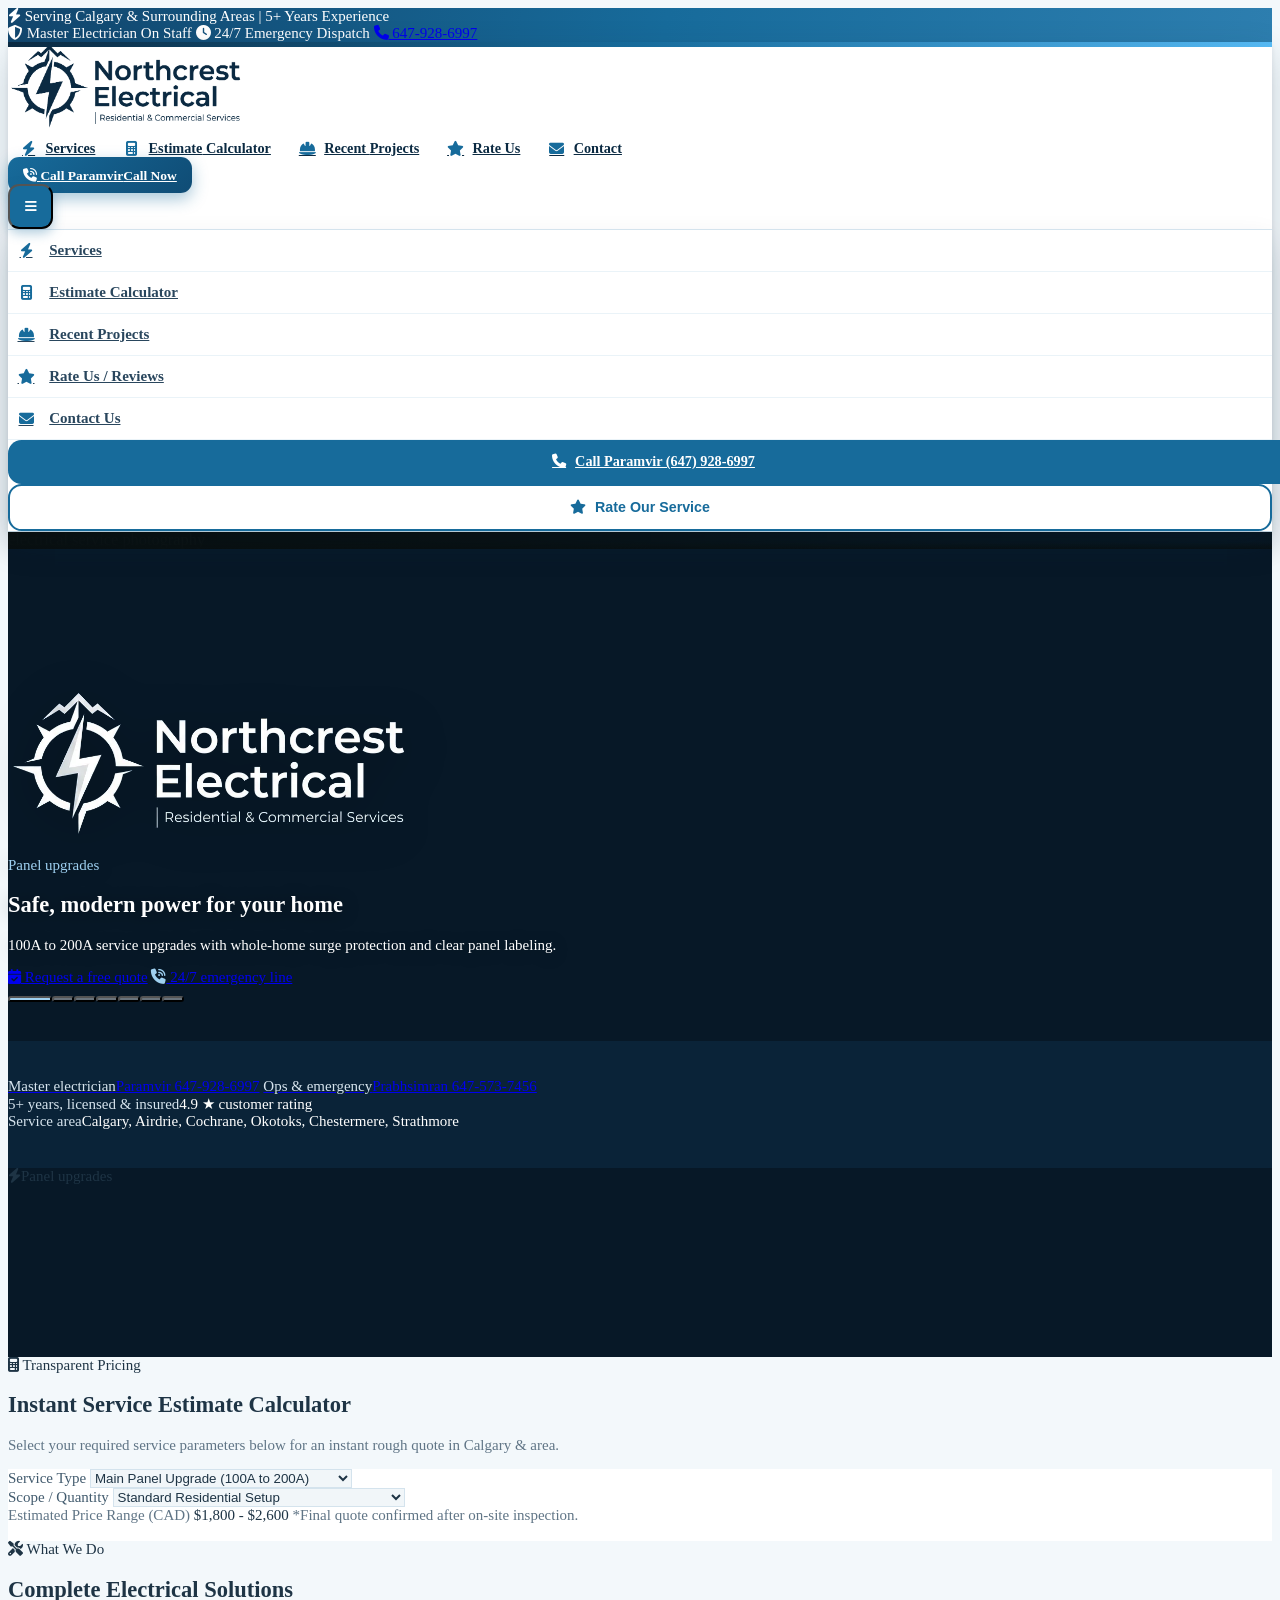
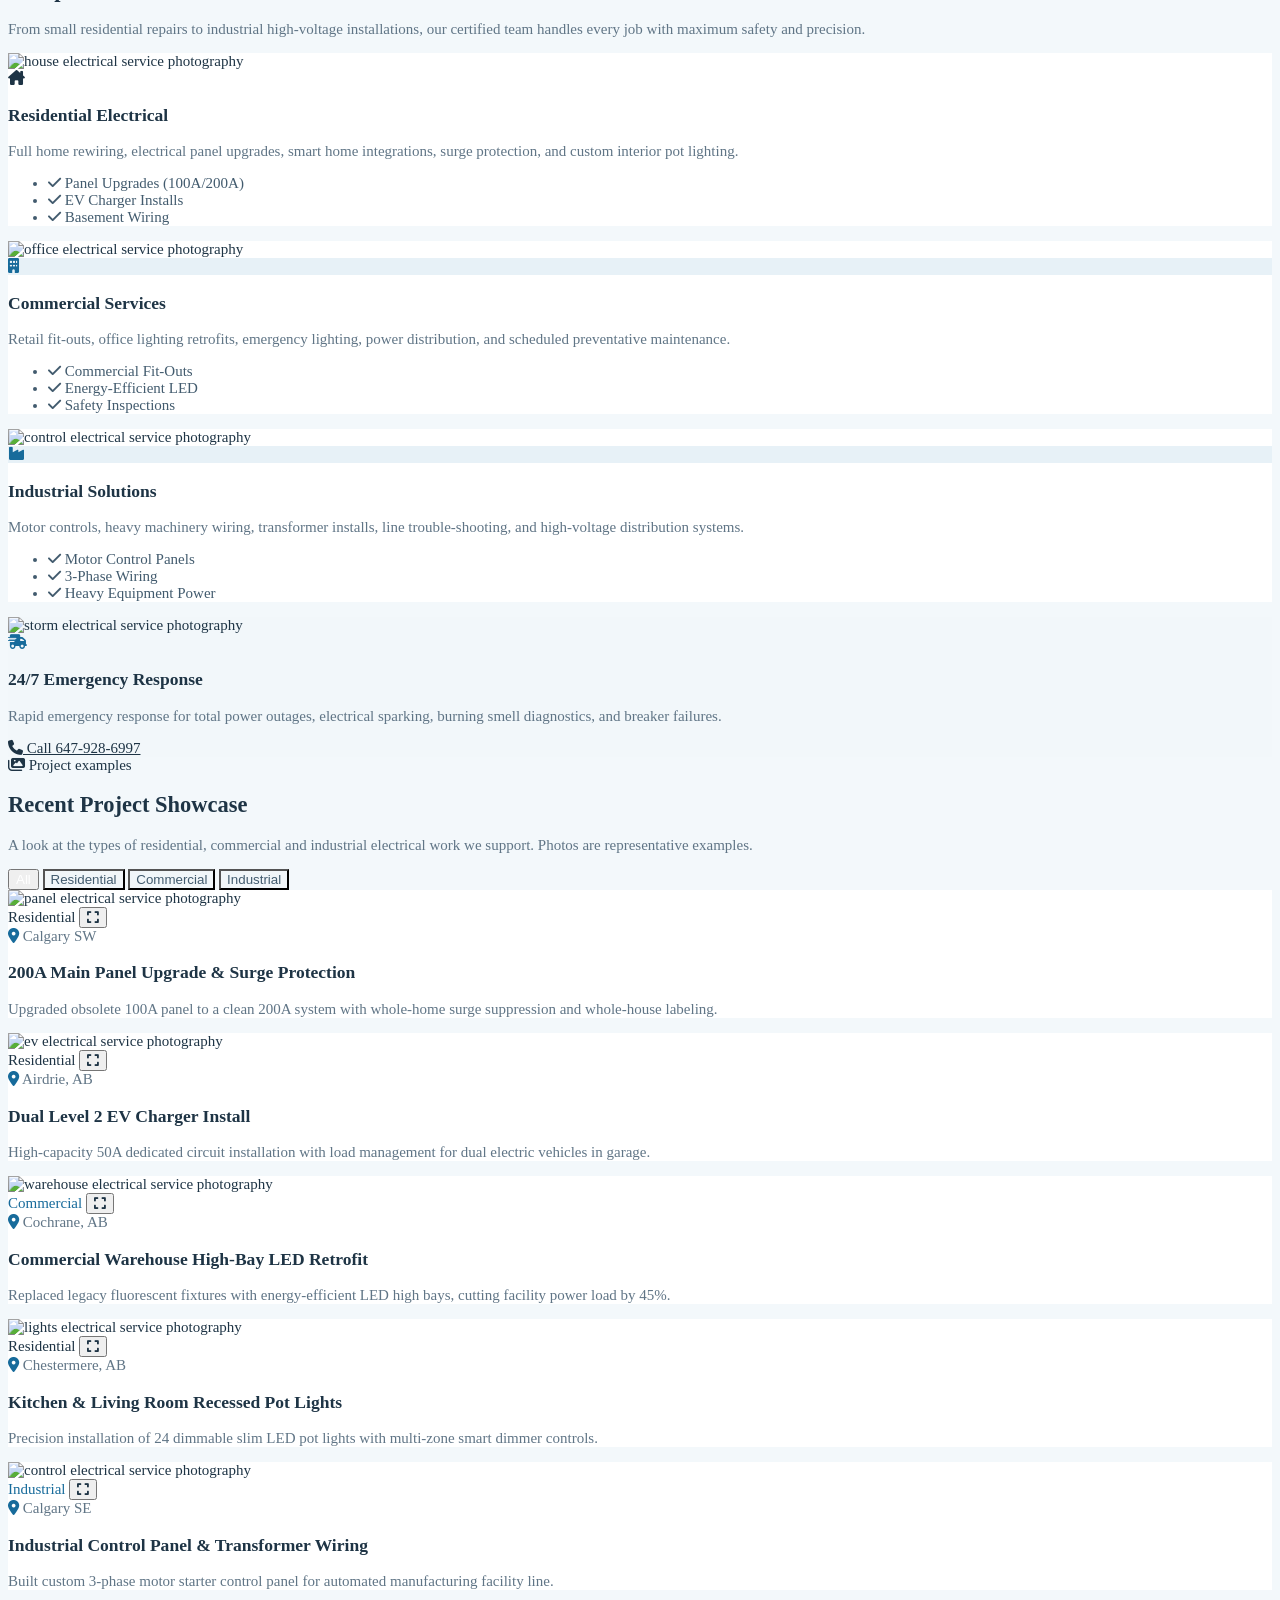
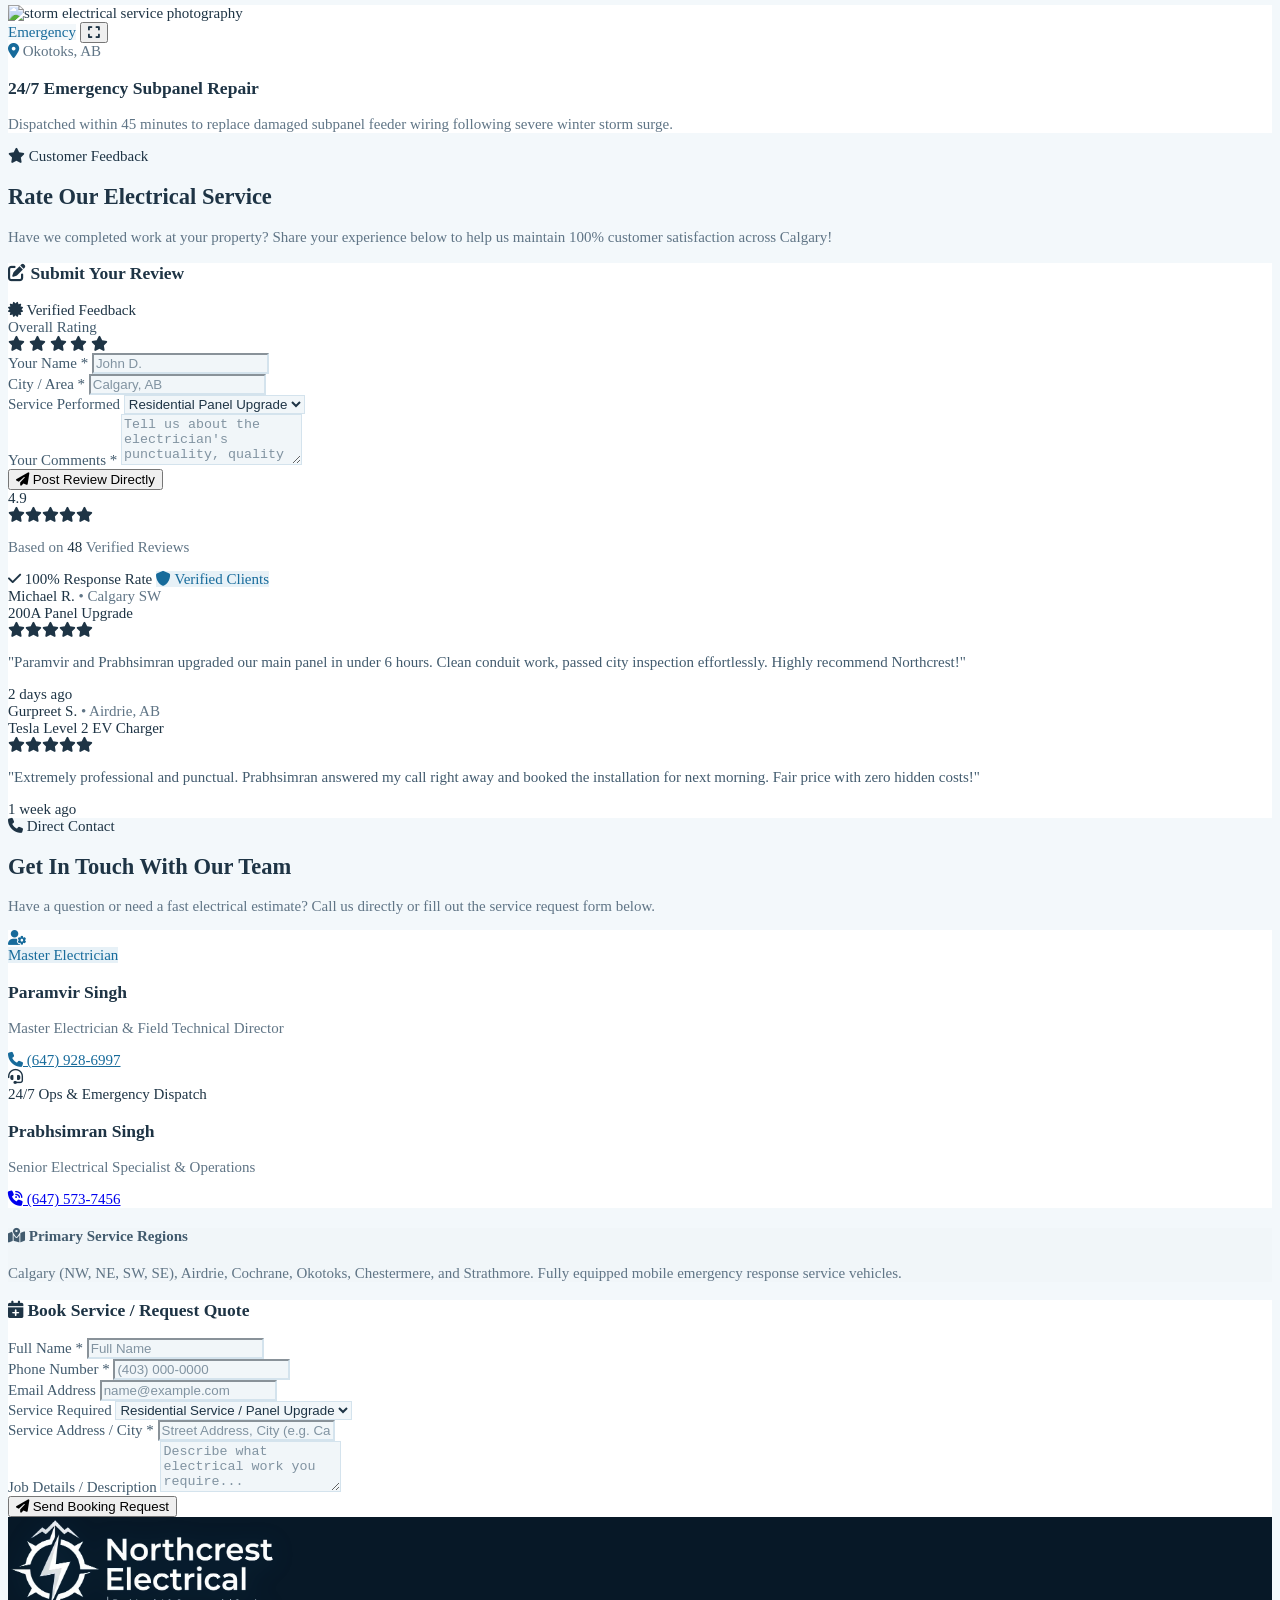
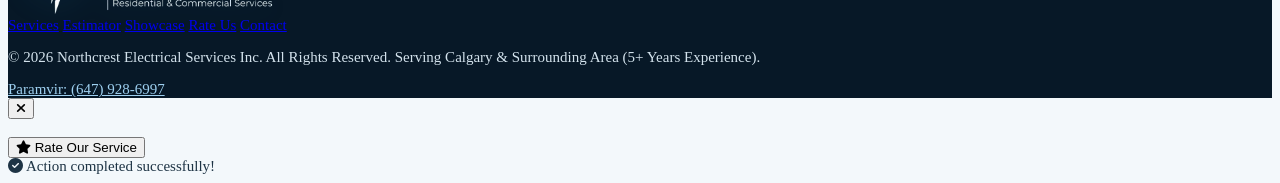
==== commit 9c5148eb: "all done" ====
--- a/index.html
+++ b/index.html
@@ -226,7 +226,7 @@
       <div class="hidden md:flex gap-6 text-xs">
         <span><i class="fa-solid fa-shield-halved mr-1"></i> Master Electrician On Staff</span>
         <span><i class="fa-solid fa-clock mr-1"></i> 24/7 Emergency Dispatch</span>
-        <a href="tel:6475737456" class="underline hover:text-black font-extrabold"><i class="fa-solid fa-phone mr-1"></i> 647-573-7456</a>
+        <a href="tel:6479286997" class="underline hover:text-black font-extrabold"><i class="fa-solid fa-phone mr-1"></i> 647-928-6997</a>
       </div>
     </div>
   </div>
@@ -252,9 +252,9 @@
 
         <!-- CALL TO ACTION BUTTONS -->
         <div class="hidden sm:flex items-center gap-3">
-          <a href="tel:6475737456" aria-label="24/7 Emergency: call 647-573-7456" class="nav-cta nav-cta-solid inline-flex">
+          <a href="tel:6479286997" aria-label="Call Paramvir: 647-928-6997" class="nav-cta nav-cta-solid inline-flex">
             <i class="fa-solid fa-phone-volume"></i>
-            <span class="hidden xl:inline">24/7 Emergency</span><span class="xl:hidden hidden sm:inline lg:hidden">Call Now</span>
+            <span class="hidden xl:inline">Call Paramvir</span><span class="xl:hidden hidden sm:inline lg:hidden">Call Now</span>
           </a>
         </div>
 
@@ -273,8 +273,8 @@
       <a href="#rate-us" onclick="toggleMobileMenu()" class="mobile-link"><i class="fa-solid fa-star"></i>Rate Us / Reviews</a>
       <a href="#contact" onclick="toggleMobileMenu()" class="mobile-link"><i class="fa-solid fa-envelope"></i>Contact Us</a>
       <div class="pt-4 border-t border-slate-700/50 space-y-3">
-        <a href="tel:6475737456" class="mobile-cta mobile-cta-solid">
-          <i class="fa-solid fa-phone"></i> Emergency Call (647) 573-7456
+        <a href="tel:6479286997" class="mobile-cta mobile-cta-solid">
+          <i class="fa-solid fa-phone"></i> Call Paramvir (647) 928-6997
         </a>
         <button onclick="openRateModal(); toggleMobileMenu();" class="mobile-cta mobile-cta-outline">
           <i class="fa-solid fa-star"></i> Rate Our Service
@@ -306,8 +306,8 @@
     </div>
     <div class="hero-content relative z-10 border-t border-white/15 bg-brand-dark/75 backdrop-blur-md">
       <div class="max-w-7xl mx-auto px-4 sm:px-6 lg:px-8 py-4 grid grid-cols-2 lg:grid-cols-4 gap-4 text-xs">
+        <a href="tel:6479286997" class="group"><span class="block text-slate-300 font-semibold">Master electrician</span><span class="font-bold text-white group-hover:text-brand-accent">Paramvir 647-928-6997</span></a>
         <a href="tel:6475737456" class="group"><span class="block text-slate-300 font-semibold">Ops & emergency</span><span class="font-bold text-white group-hover:text-brand-accent">Prabhsimran 647-573-7456</span></a>
-        <a href="tel:6479286997" class="group"><span class="block text-slate-300 font-semibold">Master electrician</span><span class="font-bold text-white group-hover:text-brand-accent">Paramvir 647-928-6997</span></a>
         <div><span class="block text-slate-300 font-semibold">5+ years, licensed & insured</span><span class="font-bold text-white">4.9 ★ customer rating</span></div>
         <div><span class="block text-slate-300 font-semibold">Service area</span><span class="font-bold text-white">Calgary, Airdrie, Cochrane, Okotoks, Chestermere, Strathmore</span></div>
       </div>
@@ -437,8 +437,8 @@
             <p class="text-slate-400 text-xs leading-relaxed">Rapid emergency response for total power outages, electrical sparking, burning smell diagnostics, and breaker failures.</p>
           </div>
           <div class="pt-4 border-t border-slate-800">
-            <a href="tel:6475737456" class="w-full py-2.5 rounded-xl bg-red-600 hover:bg-red-700 text-white font-extrabold text-xs flex items-center justify-center gap-2 transition-colors">
-              <i class="fa-solid fa-phone"></i> Call 647-573-7456
+            <a href="tel:6479286997" class="w-full py-2.5 rounded-xl bg-red-600 hover:bg-red-700 text-white font-extrabold text-xs flex items-center justify-center gap-2 transition-colors">
+              <i class="fa-solid fa-phone"></i> Call 647-928-6997
             </a>
           </div>
         </div>
@@ -729,6 +729,21 @@
         <div class="lg:col-span-5 space-y-4">
           
           <!-- TEAM MEMBER 1 -->
+          <div class="p-6 rounded-3xl bg-brand-card border border-slate-800 flex items-center gap-5 hover:border-blue-400/40 transition-all shadow-xl">
+            <div class="w-16 h-16 rounded-2xl bg-blue-600/20 text-blue-400 border border-blue-500/30 flex items-center justify-center text-2xl font-black shrink-0">
+              <i class="fa-solid fa-user-gear"></i>
+            </div>
+            <div class="space-y-1 flex-1">
+              <span class="px-2.5 py-0.5 rounded-md bg-blue-500/10 text-blue-400 text-[10px] font-extrabold uppercase border border-blue-500/20">Master Electrician</span>
+              <h3 class="text-lg font-bold text-white">Paramvir Singh</h3>
+              <p class="text-xs text-slate-400">Master Electrician & Field Technical Director</p>
+              <a href="tel:6479286997" class="inline-flex items-center gap-2 text-sm font-extrabold text-blue-400 hover:underline pt-1">
+                <i class="fa-solid fa-phone"></i> (647) 928-6997
+              </a>
+            </div>
+          </div>
+
+          <!-- TEAM MEMBER 2 -->
           <div class="p-6 rounded-3xl bg-brand-card border border-brand-accent/30 flex items-center gap-5 hover:border-brand-accent transition-all shadow-xl">
             <div class="w-16 h-16 rounded-2xl bg-gradient-to-br from-brand-accent to-brand-gold text-brand-dark flex items-center justify-center text-2xl font-black shrink-0">
               <i class="fa-solid fa-headset"></i>
@@ -739,21 +754,6 @@
               <p class="text-xs text-slate-400">Senior Electrical Specialist & Operations</p>
               <a href="tel:6475737456" class="inline-flex items-center gap-2 text-sm font-extrabold text-brand-accent hover:underline pt-1">
                 <i class="fa-solid fa-phone-volume text-brand-gold animate-pulse"></i> (647) 573-7456
-              </a>
-            </div>
-          </div>
-
-          <!-- TEAM MEMBER 2 -->
-          <div class="p-6 rounded-3xl bg-brand-card border border-slate-800 flex items-center gap-5 hover:border-blue-400/40 transition-all shadow-xl">
-            <div class="w-16 h-16 rounded-2xl bg-blue-600/20 text-blue-400 border border-blue-500/30 flex items-center justify-center text-2xl font-black shrink-0">
-              <i class="fa-solid fa-user-gear"></i>
-            </div>
-            <div class="space-y-1 flex-1">
-              <span class="px-2.5 py-0.5 rounded-md bg-blue-500/10 text-blue-400 text-[10px] font-extrabold uppercase border border-blue-500/20">Master Electrician</span>
-              <h3 class="text-lg font-bold text-white">Paramvir Singh</h3>
-              <p class="text-xs text-slate-400">Master Electrician & Field Technical Director</p>
-              <a href="tel:6479286997" class="inline-flex items-center gap-2 text-sm font-extrabold text-blue-400 hover:underline pt-1">
-                <i class="fa-solid fa-phone"></i> (647) 928-6997
               </a>
             </div>
           </div>
@@ -845,7 +845,7 @@
       <div class="pt-6 border-t border-slate-800/60 flex flex-col sm:flex-row justify-between items-center gap-4 text-center sm:text-left">
         <p>© 2026 Northcrest Electrical Services Inc. All Rights Reserved. Serving Calgary & Surrounding Area (5+ Years Experience).</p>
         <div class="flex gap-4">
-          <a href="tel:6475737456" class="text-brand-accent hover:underline font-bold">Emergency Line: (647) 573-7456</a>
+          <a href="tel:6479286997" class="text-brand-accent hover:underline font-bold">Paramvir: (647) 928-6997</a>
         </div>
       </div>
     </div>
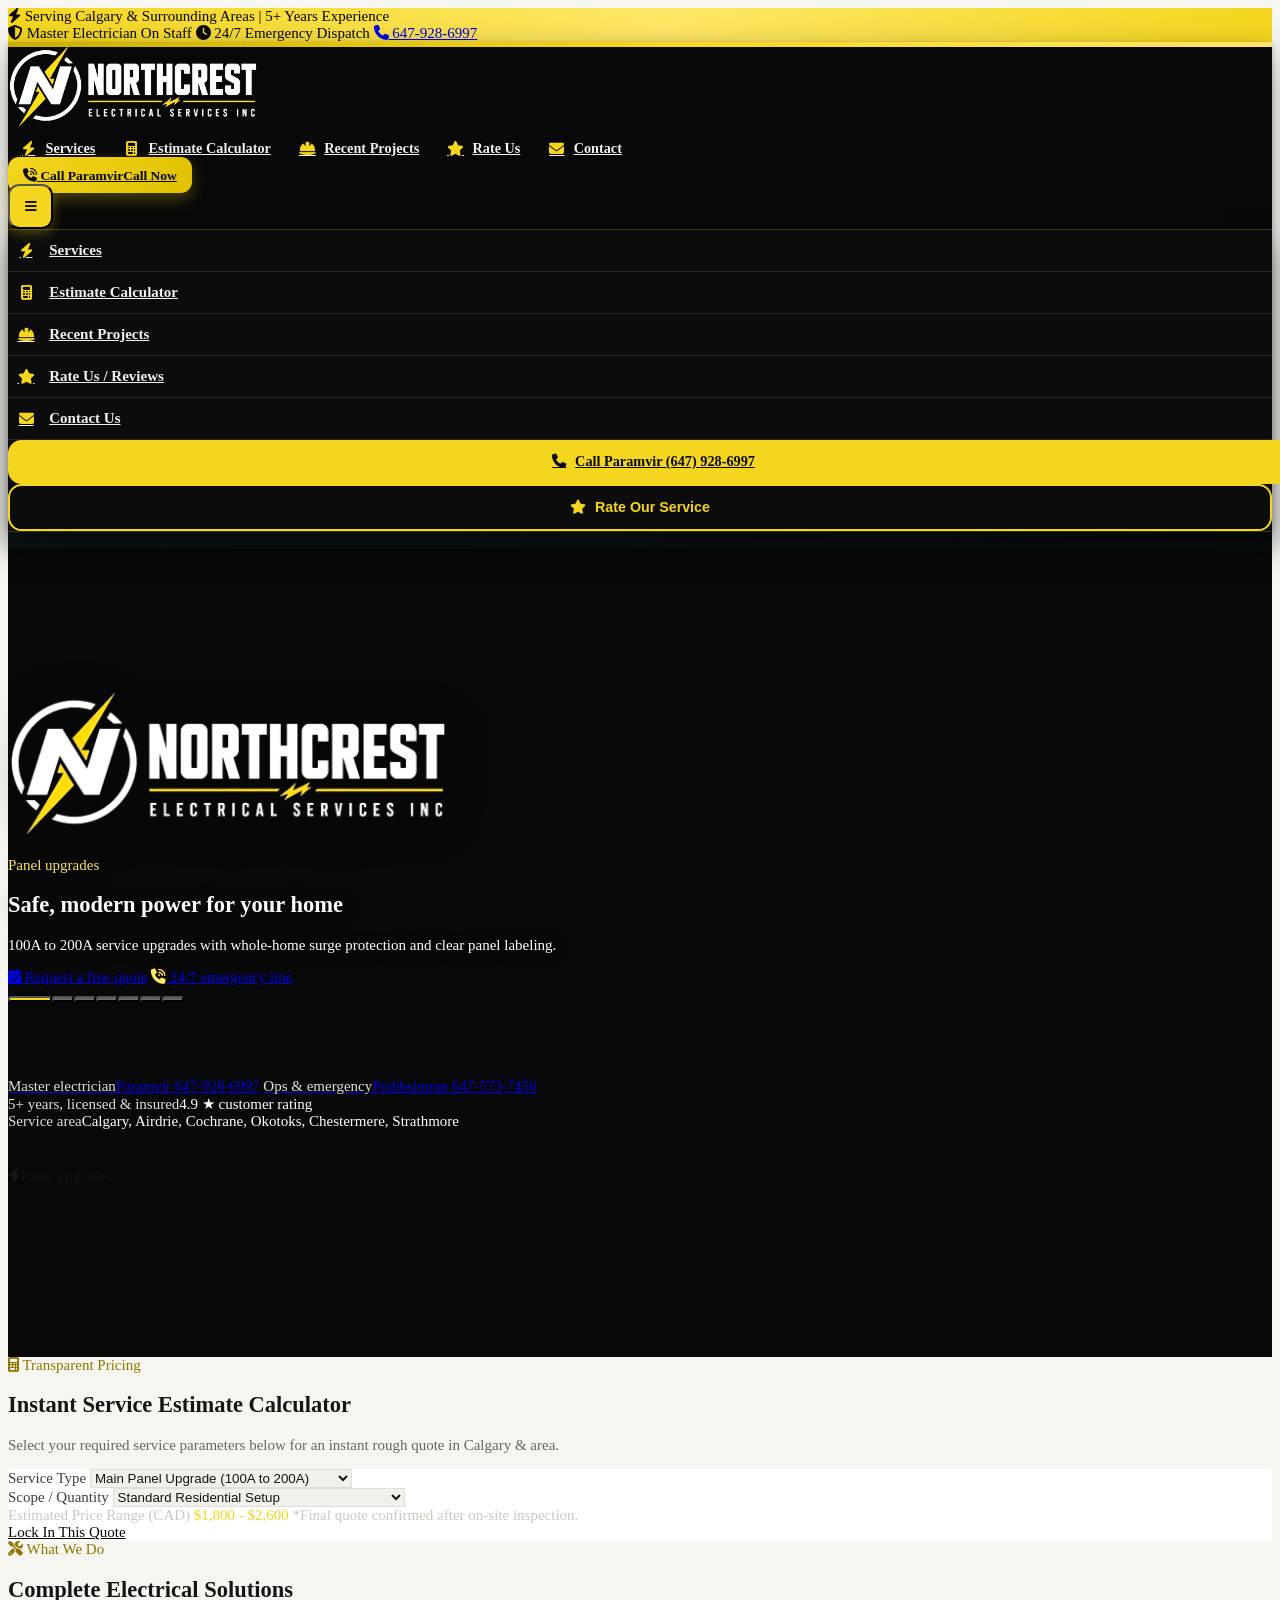
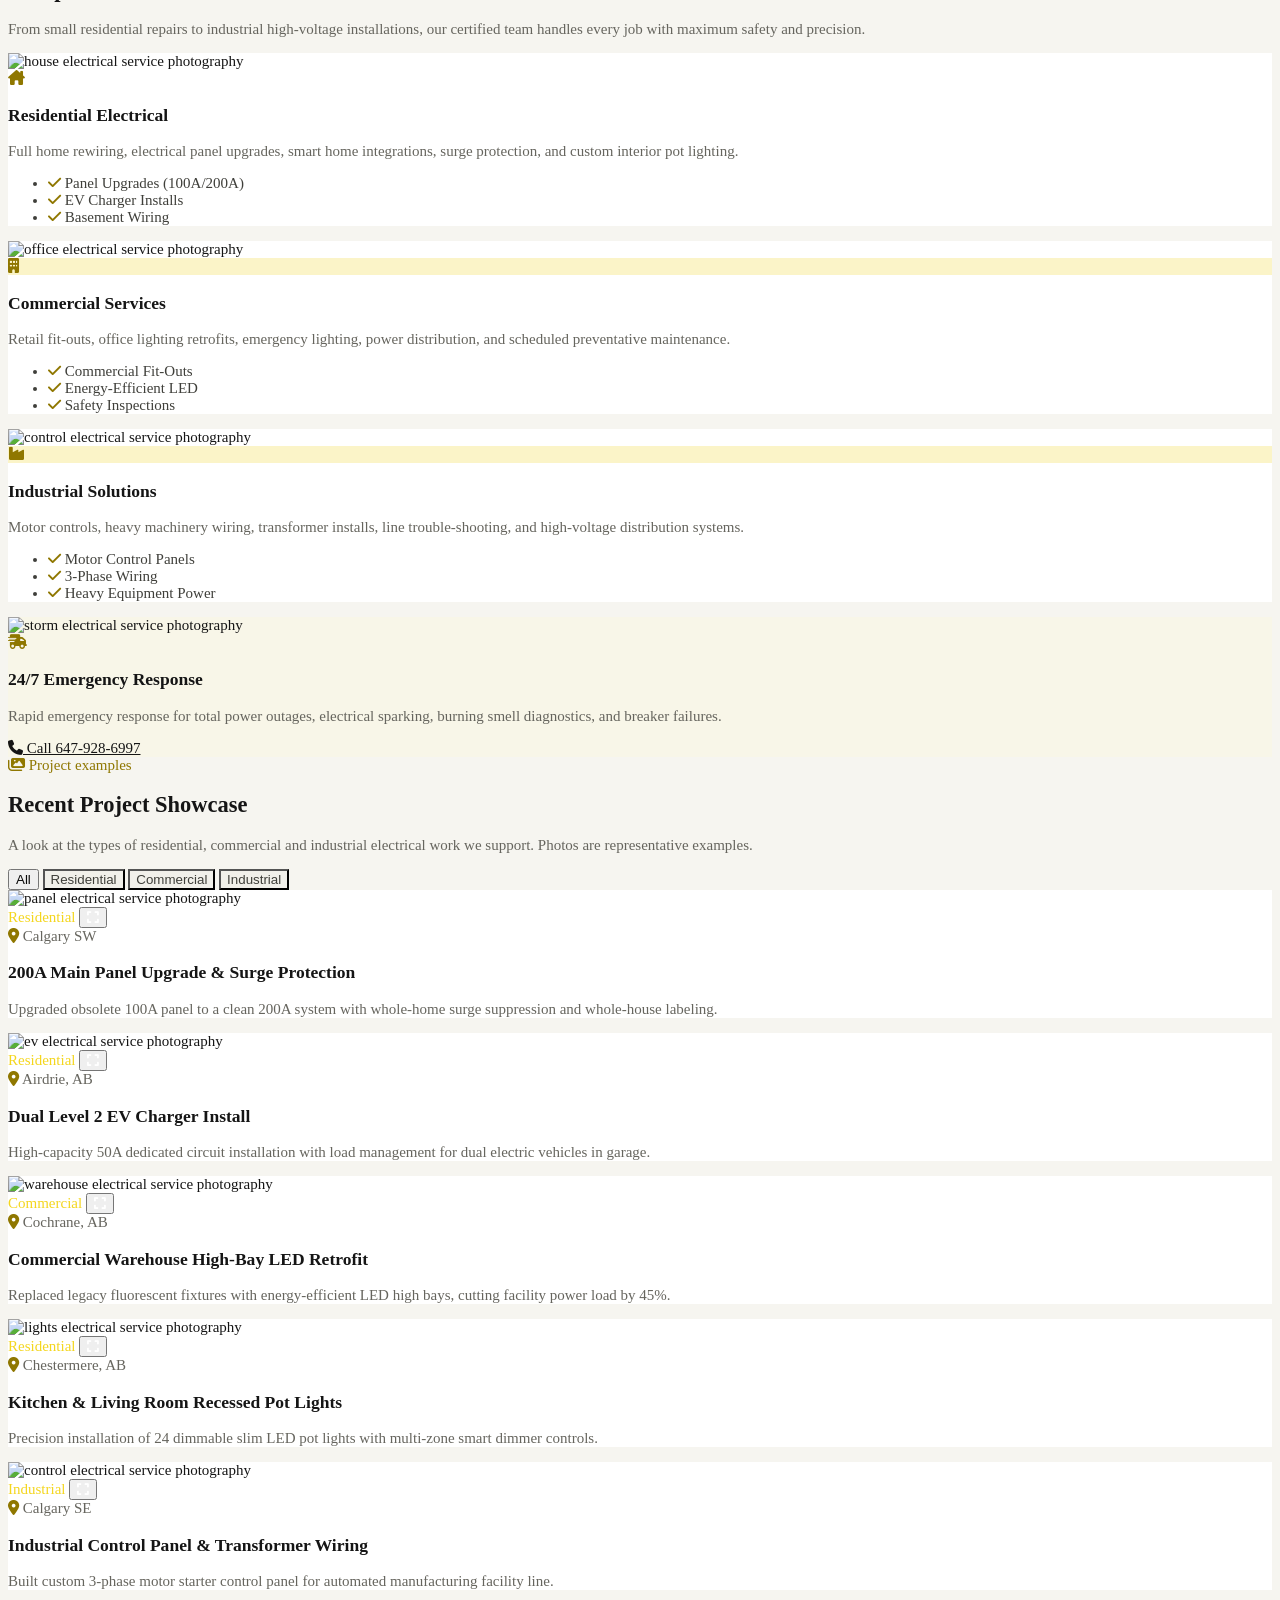
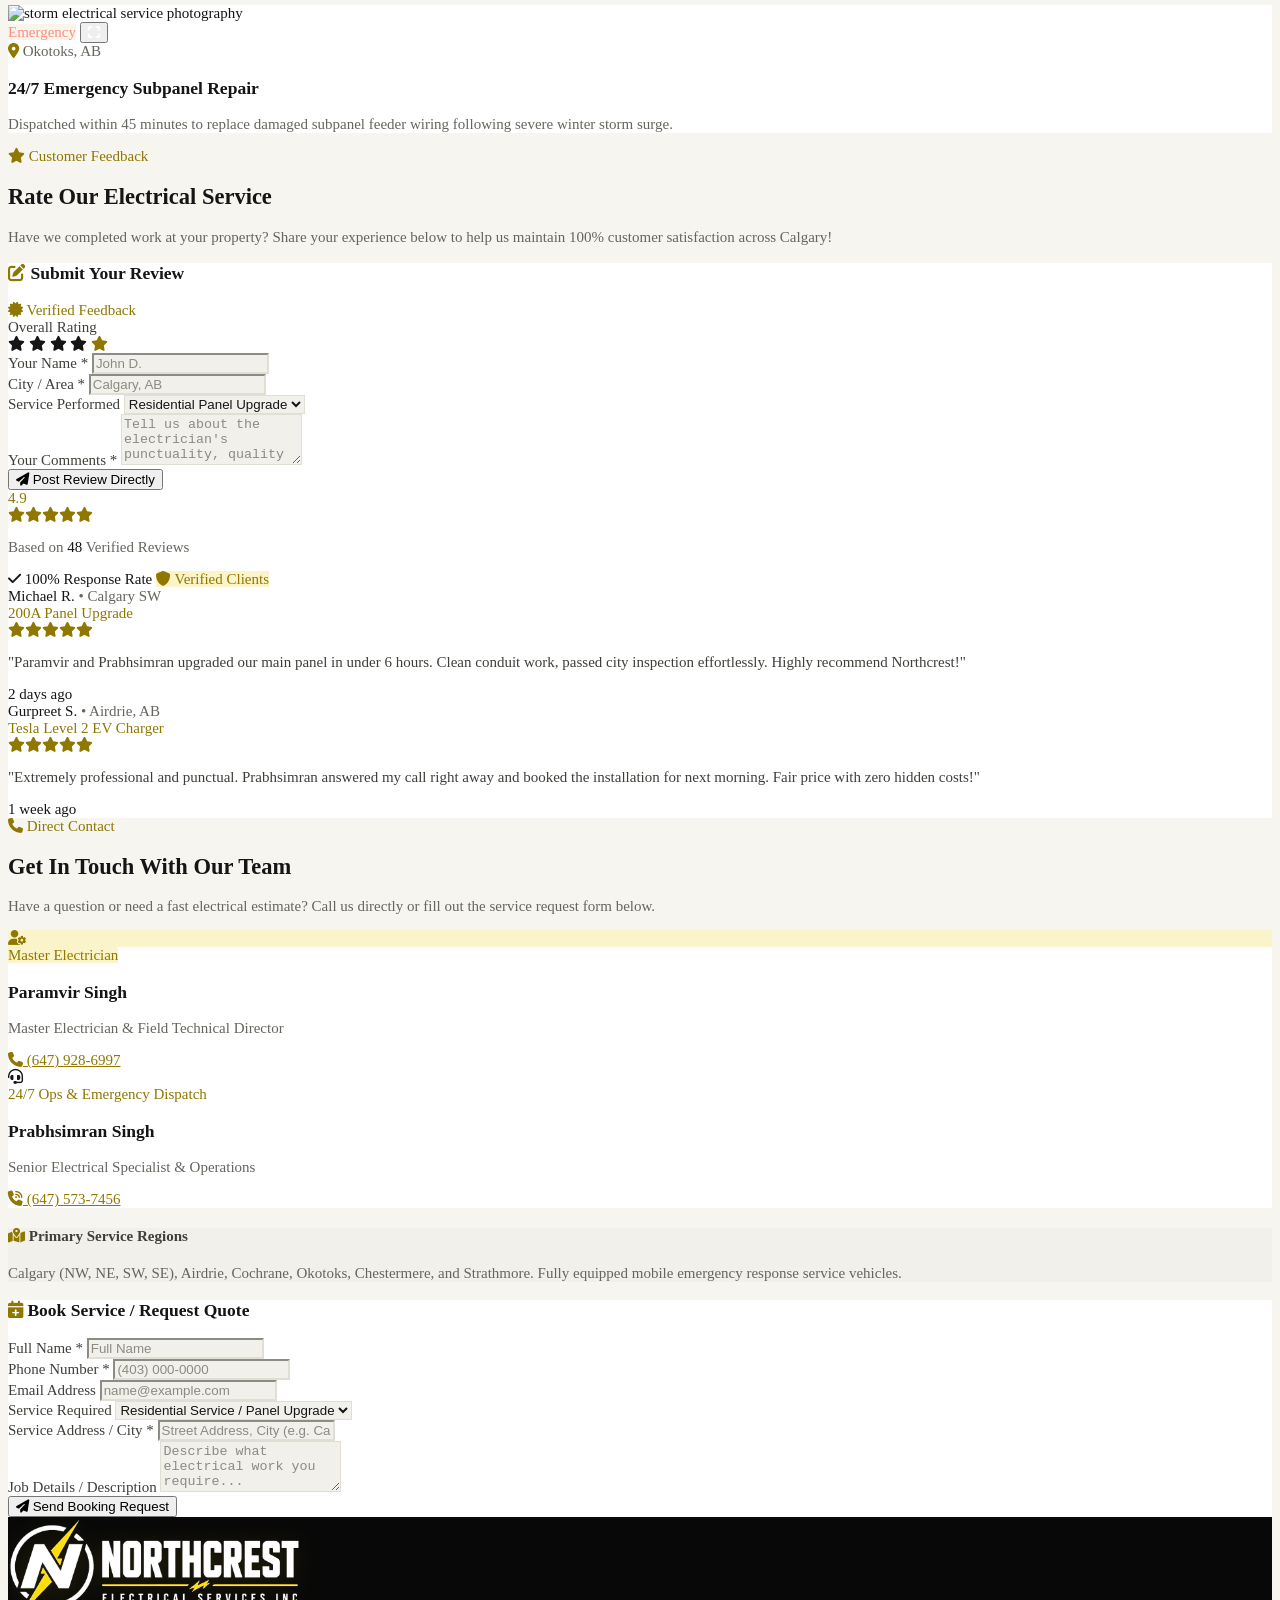
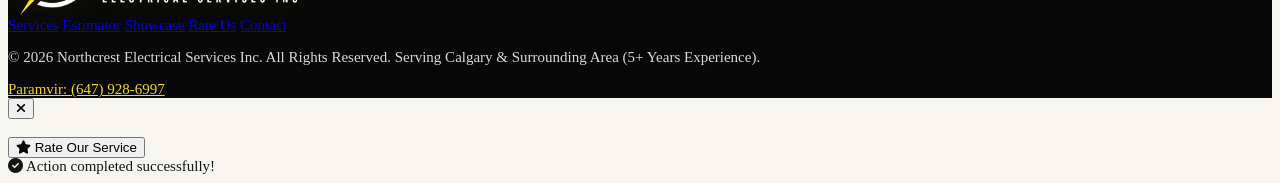
==== commit 3106a6ba: "logo changed" ====
--- a/index.html
+++ b/index.html
@@ -3,7 +3,7 @@
 <head>
   <meta charset="UTF-8">
   <meta name="viewport" content="width=device-width, initial-scale=1.0">
-  <link rel="icon" href="[data-uri]">
+  <link rel="icon" href="[data-uri]">
   <title>Northcrest Electrical Services Inc. | Calgary & Area Electricians</title>
   <script src="https://cdn.tailwindcss.com"></script>
   <link rel="stylesheet" href="https://cdnjs.cloudflare.com/ajax/libs/font-awesome/6.4.0/css/all.min.css">
@@ -17,12 +17,12 @@
           },
           colors: {
             brand: {
-              dark: '#071827',
-              navy: '#102D45',
-              blue: '#176B9B',
-              accent: '#55B8F2',
-              gold: '#A9DDF8',
-              light: '#F5FAFD',
+              dark: '#080808',
+              navy: '#141414',
+              blue: '#C9AE00',
+              accent: '#F4D61E',
+              gold: '#FFE766',
+              light: '#F6F5F0',
               card: '#FFFFFF'
             }
           }
@@ -33,12 +33,12 @@
   <style>
     html { scroll-behavior: smooth; }
     .glass-nav {
-      background: rgba(255, 255, 255, 0.94);
+      background: rgba(8, 8, 8, 0.96);
       backdrop-filter: blur(16px);
-      border-bottom: 1px solid rgba(23, 107, 155, 0.16);
-      box-shadow: 0 8px 28px rgba(20, 54, 78, 0.06);
-    }
-    .hero-glow { background:#102E49; }
+      border-bottom: 1px solid rgba(244, 214, 30, 0.22);
+      box-shadow: 0 8px 28px rgba(0, 0, 0, 0.3);
+    }
+    .hero-glow { background:#0E0E0E; }
     #hero { min-height: min(850px, calc(100svh - 5rem)); }
     #heroScenes { z-index:0; }
     #heroScenes .scene::after { content:""; position:absolute; inset:0; background:linear-gradient(90deg,rgba(8,15,16,.94) 0%,rgba(8,15,16,.82) 38%,rgba(8,15,16,.42) 72%,rgba(8,15,16,.28) 100%),linear-gradient(0deg,rgba(8,15,16,.72),transparent 42%); }
@@ -51,7 +51,7 @@
     }
     .card-hover:hover {
       transform: translateY(-6px);
-      box-shadow: 0 20px 30px -10px rgba(23, 107, 155, 0.12);
+      box-shadow: 0 20px 30px -10px rgba(20, 20, 20, 0.14);
     }
     .star-rating input:checked ~ label,
     .star-rating label:hover,
@@ -65,7 +65,7 @@
     }
     .toast-anim { animation: slideIn 0.3s forwards ease-out; }
     .hero-grid { background-image: linear-gradient(rgba(255,255,255,.035) 1px, transparent 1px), linear-gradient(90deg, rgba(255,255,255,.035) 1px, transparent 1px); background-size: 48px 48px; mask-image: radial-gradient(ellipse at 30% 40%, #000 20%, transparent 75%); -webkit-mask-image: radial-gradient(ellipse at 30% 40%, #000 20%, transparent 75%); }
-    .logo-glow { filter: drop-shadow(0 0 22px rgba(23,107,155,.24)); }
+    .logo-glow { filter: drop-shadow(0 0 22px rgba(244,214,30,.22)); }
     .scene img { display:block; width:100%; height:100%; object-fit:cover; }
     #heroScenes .scene img { object-position:center; }
     .scene { position:relative; }
@@ -77,39 +77,40 @@
     .gl { animation: gl 3.2s ease-in-out infinite; }
     @keyframes gl { 50% { opacity: .35; } }
     .dot { height: 6px; width: 22px; border-radius: 9999px; background: #334155; transition: all .4s; }
-    .dot.on { width: 44px; background: #176B9B; }
+    .dot.on { width: 44px; background: #F4D61E; }
     @media (prefers-reduced-motion: reduce) { .gl { animation: none; } .hs { transition: none; } }
 
-    /* Northcrest brand system — blue from the mountain/lightning logo */
+    /* Northcrest brand system — black, white and lightning yellow from the new logo */
     :root {
-      --nc-blue: #176B9B;
-      --nc-blue-dark: #0B2A42;
-      --nc-blue-mid: #2D7EAF;
-      --nc-ice: #EAF3F8;
-      --nc-paper: #F3F8FB;
-      --nc-ink: #1E3445;
-      --nc-muted: #607586;
-      --nc-line: #D4E3ED;
+      --nc-blue: #8F7700;
+      --nc-blue-dark: #080808;
+      --nc-blue-mid: #C9AE00;
+      --nc-yellow: #F4D61E;
+      --nc-ice: #EFEDE2;
+      --nc-paper: #F6F5F0;
+      --nc-ink: #151515;
+      --nc-muted: #66655E;
+      --nc-line: #E1DFD3;
     }
     body { background: var(--nc-paper); color: var(--nc-ink); }
     body > div:first-of-type {
-      background: linear-gradient(100deg, #12466D, #176B9B 52%, #2D7EAF) !important;
-      color: #fff !important;
-    }
-    nav.glass-nav { background: rgba(255,255,255,.96) !important; }
-    nav .text-slate-300, nav .text-slate-200 { color: #425B6E !important; }
-    nav .text-white { color: var(--nc-ink) !important; }
-    nav a:hover, nav button:hover { color: var(--nc-blue) !important; }
-    #mobileMenu { background: #fff !important; border-color: var(--nc-line) !important; }
-    #mobileMenu a { color: #29465D !important; }
-    #mobileMenu a:hover { color: var(--nc-blue) !important; }
-    #hero { background: #071827; }
+      background: linear-gradient(100deg, #F4D61E, #FFE766 52%, #F4D61E) !important;
+      color: #080808 !important;
+    }
+    nav.glass-nav { background: rgba(8,8,8,.96) !important; }
+    nav .text-slate-300, nav .text-slate-200 { color: #E6E6E1 !important; }
+    nav .text-white { color: #fff !important; }
+    nav a:hover, nav button:hover { color: var(--nc-yellow) !important; }
+    #mobileMenu { background: #0C0C0C !important; border-color: rgba(244,214,30,.22) !important; }
+    #mobileMenu a { color: #F1F1EC !important; }
+    #mobileMenu a:hover { color: var(--nc-yellow) !important; }
+    #hero { background: #080808; }
     #hero .hero-copy, #hero .hero-content { color: #fff; }
-    #hero .hero-content .text-slate-300 { color: #D5E3ED !important; }
-    #hero .hero-content .text-brand-gold { color: #9ED0F0 !important; }
-    #hero .hero-content .text-brand-accent { color: #B8DDF4 !important; }
+    #hero .hero-content .text-slate-300 { color: #E0E0DA !important; }
+    #hero .hero-content .text-brand-gold { color: #FFE766 !important; }
+    #hero .hero-content .text-brand-accent { color: #F4D61E !important; }
     #hero .hero-content a:hover { color: #fff; }
-    #hero .hero-content.relative { background: rgba(12, 38, 60, .82) !important; }
+    #hero .hero-content.relative { background: rgba(10, 10, 10, .82) !important; }
     #calculator, #services, #projects, #rate-us, #contact {
       background-color: var(--nc-paper) !important;
       border-color: var(--nc-line) !important;
@@ -117,41 +118,54 @@
     section:not(#hero) .text-white { color: var(--nc-ink) !important; }
     section:not(#hero) .text-slate-100,
     section:not(#hero) .text-slate-200,
-    section:not(#hero) .text-slate-300 { color: #425B6E !important; }
+    section:not(#hero) .text-slate-300 { color: #3F3F3A !important; }
     section:not(#hero) .text-slate-400 { color: var(--nc-muted) !important; }
+    section:not(#hero) .text-brand-accent,
+    section:not(#hero) .text-brand-gold { color: #8F7700 !important; }
     section:not(#hero) .bg-brand-card { background: #fff !important; }
-    section:not(#hero) .bg-brand-dark { background: #F1F6F9 !important; }
-    section:not(#hero) .bg-brand-navy { background: #EAF3F8 !important; }
+    section:not(#hero) .bg-brand-dark { background: #F1F0EA !important; }
+    section:not(#hero) .bg-brand-navy { background: #EFEDE2 !important; }
     section:not(#hero) [class*="border-slate-"] { border-color: var(--nc-line) !important; }
+    /* dark translucent badges / buttons / result box keep light text */
+    section:not(#hero) [class*="bg-brand-dark/"].text-brand-accent,
+    section:not(#hero) [class*="bg-brand-dark/"] .text-brand-accent,
+    section:not(#hero) [class*="bg-brand-dark/"].text-blue-400,
+    section:not(#hero) [class*="bg-brand-dark/"].text-purple-400 { color: #F4D61E !important; }
+    section:not(#hero) [class*="bg-brand-dark/"].text-red-400 { color: #FF8A8A !important; }
+    section:not(#hero) [class*="bg-brand-dark/"] .text-slate-400 { color: #C9C9C2 !important; }
+    section:not(#hero) [class*="bg-brand-dark/"].text-white { color: #fff !important; }
     section:not(#hero) [class*="bg-red-950"],
-    section:not(#hero) [class*="border-red-"] { background-color: #F2F7FA !important; border-color: #C9DDEB !important; }
-    section:not(#hero) .text-red-400 { color: #176B9B !important; }
+    section:not(#hero) [class*="border-red-"] { background-color: #F8F6E8 !important; border-color: #E4DDB0 !important; }
+    section:not(#hero) .text-red-400 { color: #8F7700 !important; }
     section:not(#hero) .text-blue-400,
     section:not(#hero) .text-purple-400 { color: var(--nc-blue) !important; }
     section:not(#hero) .bg-blue-500\/10,
-    section:not(#hero) .bg-purple-500\/10 { background: #E7F1F7 !important; }
+    section:not(#hero) .bg-blue-600\/20,
+    section:not(#hero) .bg-purple-500\/10 { background: #FBF4C8 !important; }
+    section:not(#hero) [class*="border-blue-"],
+    section:not(#hero) [class*="border-purple-"] { border-color: #E4DDB0 !important; }
     section:not(#hero) input,
     section:not(#hero) select,
     section:not(#hero) textarea {
-      color: #1E3445 !important;
-      background: #F7FAFC !important;
-      border-color: #C9D9E4 !important;
+      color: #151515 !important;
+      background: #FBFBF8 !important;
+      border-color: #D9D7CB !important;
     }
     section:not(#hero) input::placeholder,
-    section:not(#hero) textarea::placeholder { color: #8193A1 !important; }
+    section:not(#hero) textarea::placeholder { color: #8C8B82 !important; }
     section:not(#hero) button.bg-brand-accent,
-    section:not(#hero) a.bg-brand-accent { color: #fff !important; }
+    section:not(#hero) a.bg-brand-accent { color: #080808 !important; }
     .card-hover { border-color: var(--nc-line) !important; }
-    .card-hover:hover { box-shadow: 0 18px 38px rgba(23,107,155,.12) !important; }
+    .card-hover:hover { box-shadow: 0 18px 38px rgba(20,20,20,.14) !important; }
     .dot { background: rgba(255,255,255,.4); }
-    .dot.on { background: #9ED0F0; }
-    footer { background: #071827 !important; color: #D3E2EC !important; border-color: #244A67 !important; }
+    .dot.on { background: #F4D61E; }
+    footer { background: #080808 !important; color: #DADAD4 !important; border-color: #2A2A2A !important; }
     footer .text-white { color: #fff !important; }
-    footer .text-slate-400, footer .text-slate-300 { color: #C1D3E0 !important; }
-    footer .text-brand-accent, footer .text-brand-gold { color: #9ED0F0 !important; }
+    footer .text-slate-400, footer .text-slate-300 { color: #C9C9C2 !important; }
+    footer .text-brand-accent, footer .text-brand-gold { color: #F4D61E !important; }
     #rateModal, #lightbox { color: var(--nc-ink); }
     #rateModal .bg-brand-card, #lightbox .bg-brand-card { background: #fff !important; }
-    #rateModal .bg-brand-dark, #lightbox .bg-brand-dark { background: #F1F6F9 !important; }
+    #rateModal .bg-brand-dark, #lightbox .bg-brand-dark { background: #F1F0EA !important; }
     #rateModal .text-white, #lightbox .text-white { color: var(--nc-ink) !important; }
     @media(max-width:640px) {
       nav .w-64 { width: 13.5rem; }
@@ -160,7 +174,7 @@
 
   
     /* Embedded Northcrest wordmark: consistent contrast on every surface */
-    .nav-logo { display:block; width:330px; height:88px; object-fit:contain; object-position:left center; filter:drop-shadow(0 3px 12px rgba(23,107,155,.18)); }
+    .nav-logo { display:block; width:330px; height:88px; object-fit:contain; object-position:left center; filter:drop-shadow(0 3px 12px rgba(244,214,30,.12)); }
     .hero-logo-wrap { width:min(100%, 900px); padding:0; margin:0 0 2rem; background:transparent; border:0; box-shadow:none; }
     .hero-logo-image { display:block; width:100%; height:auto; max-height:245px; object-fit:contain; object-position:left center; filter:drop-shadow(0 8px 24px rgba(0,0,0,.32)); }
     .hero-content > .max-w-3xl { max-width: 900px !important; }
@@ -176,34 +190,34 @@
     }
 
     /* ---- Prominent navigation bar ---- */
-    nav.glass-nav { background:#fff !important; border-bottom:1px solid rgba(23,107,155,.22) !important; box-shadow:0 12px 32px rgba(11,42,66,.18), 0 2px 6px rgba(11,42,66,.08) !important; }
-    nav.glass-nav::before { content:""; position:absolute; left:0; right:0; top:0; height:5px; background:linear-gradient(90deg,#0B2A42,#176B9B 50%,#55B8F2); }
+    nav.glass-nav { background:#080808 !important; border-bottom:1px solid rgba(244,214,30,.28) !important; box-shadow:0 12px 32px rgba(0,0,0,.35), 0 2px 6px rgba(0,0,0,.2) !important; }
+    nav.glass-nav::before { content:""; position:absolute; left:0; right:0; top:0; height:5px; background:linear-gradient(90deg,#C9AE00,#F4D61E 50%,#FFE766); }
     nav .nav-logo { width:235px; height:80px; filter:none; flex-shrink:0; max-width:none; }
     nav > div > div > a:first-child { flex-shrink:0; }
     @media (min-width:1280px) { nav .nav-logo { width:250px; height:88px; } }
     @media (max-width:1023px) { nav .nav-logo { width:235px; height:76px; } }
     @media (max-width:640px)  { nav .nav-logo { width:200px; height:66px; } }
-    nav .nav-link { display:inline-flex; align-items:center; gap:.55rem; padding:.65rem .7rem; border-radius:.7rem; font-size:.95rem; font-weight:700; white-space:nowrap; color:#0B2A42 !important; transition:background .2s, color .2s; }
+    nav .nav-link { display:inline-flex; align-items:center; gap:.55rem; padding:.65rem .7rem; border-radius:.7rem; font-size:.95rem; font-weight:700; white-space:nowrap; color:#F1F1EC !important; transition:background .2s, color .2s; }
     @media (min-width:1280px) { nav .nav-link { padding:.65rem .8rem; font-size:.95rem; } }
     @media (min-width:1536px) { nav .nav-link { padding:.7rem 1rem; font-size:1rem; } }
-    nav .nav-link i { color:#176B9B !important; font-size:1rem; width:1.15em; text-align:center; }
-    nav a.nav-link:hover { background:#EAF3F8; color:#176B9B !important; }
+    nav .nav-link i { color:#F4D61E !important; font-size:1rem; width:1.15em; text-align:center; }
+    nav a.nav-link:hover { background:rgba(244,214,30,.12); color:#F4D61E !important; }
     nav .nav-cta { align-items:center; justify-content:center; gap:.6rem; padding:.7rem 1rem; border-radius:.75rem; font-size:.9rem; font-weight:800; white-space:nowrap; transition:all .2s; }
-    nav .nav-cta-solid { background:linear-gradient(135deg,#176B9B,#0F4C75); color:#fff !important; box-shadow:0 6px 16px rgba(23,107,155,.38); }
-    nav .nav-cta-solid i { color:#fff !important; animation:pulse 2s cubic-bezier(.4,0,.6,1) infinite; }
-    nav a.nav-cta-solid:hover { background:linear-gradient(135deg,#1E7DB4,#176B9B); color:#fff !important; transform:translateY(-1px); }
-    nav .nav-cta-outline { background:#fff; border:2px solid #176B9B; color:#176B9B !important; }
-    nav .nav-cta-outline i { color:#176B9B; }
-    nav button.nav-cta-outline:hover { background:#176B9B; color:#fff !important; }
-    nav button.nav-cta-outline:hover i { color:#fff; }
-    nav .menu-btn { width:3rem; height:3rem; flex-shrink:0; align-items:center; justify-content:center; border-radius:.75rem; background:#176B9B; color:#fff !important; box-shadow:0 4px 12px rgba(23,107,155,.35); }
-    nav button.menu-btn:hover { background:#0F4C75; color:#fff !important; }
-    #mobileMenu { border-top:1px solid #D4E3ED; box-shadow:0 16px 30px rgba(11,42,66,.14); }
-    #mobileMenu .mobile-link { display:flex; align-items:center; gap:.85rem; padding:.8rem .5rem; font-weight:700; font-size:1rem; border-bottom:1px solid #EAF3F8; }
-    #mobileMenu .mobile-link i { color:#176B9B; width:1.4rem; text-align:center; }
+    nav .nav-cta-solid { background:linear-gradient(135deg,#F4D61E,#E0C000); color:#080808 !important; box-shadow:0 6px 16px rgba(244,214,30,.28); }
+    nav .nav-cta-solid i { color:#080808 !important; animation:pulse 2s cubic-bezier(.4,0,.6,1) infinite; }
+    nav a.nav-cta-solid:hover { background:linear-gradient(135deg,#FFE766,#F4D61E); color:#080808 !important; transform:translateY(-1px); }
+    nav .nav-cta-outline { background:transparent; border:2px solid #F4D61E; color:#F4D61E !important; }
+    nav .nav-cta-outline i { color:#F4D61E; }
+    nav button.nav-cta-outline:hover { background:#F4D61E; color:#080808 !important; }
+    nav button.nav-cta-outline:hover i { color:#080808; }
+    nav .menu-btn { width:3rem; height:3rem; flex-shrink:0; align-items:center; justify-content:center; border-radius:.75rem; background:#F4D61E; color:#080808 !important; box-shadow:0 4px 12px rgba(244,214,30,.3); }
+    nav button.menu-btn:hover { background:#FFE766; color:#080808 !important; }
+    #mobileMenu { border-top:1px solid rgba(244,214,30,.22); box-shadow:0 16px 30px rgba(0,0,0,.35); }
+    #mobileMenu .mobile-link { display:flex; align-items:center; gap:.85rem; padding:.8rem .5rem; font-weight:700; font-size:1rem; border-bottom:1px solid rgba(255,255,255,.1); }
+    #mobileMenu .mobile-link i { color:#F4D61E; width:1.4rem; text-align:center; }
     #mobileMenu .mobile-cta { width:100%; padding:.9rem; border-radius:.9rem; font-weight:800; font-size:.95rem; display:flex; align-items:center; justify-content:center; gap:.6rem; }
-    #mobileMenu a.mobile-cta-solid { background:#176B9B; color:#fff !important; }
-    #mobileMenu .mobile-cta-outline { background:#fff; border:2px solid #176B9B; color:#176B9B !important; }
+    #mobileMenu a.mobile-cta-solid { background:#F4D61E; color:#080808 !important; }
+    #mobileMenu .mobile-cta-outline { background:transparent; border:2px solid #F4D61E; color:#F4D61E !important; }
 
     /* ---- Overall scale: less "zoomed in" on laptops/desktops ---- */
     @media (min-width:1024px) { html { font-size:15px; } }
@@ -238,7 +252,7 @@
         
         <!-- LOGO -->
         <a href="#" class="flex items-center gap-3 group">
-          <img src="[data-uri]" class="nav-logo" alt="Northcrest Electrical Services logo">
+          <img src="[data-uri]" class="nav-logo" alt="Northcrest Electrical Services logo">
         </a>
 
         <!-- DESKTOP MENU LINKS -->
@@ -286,11 +300,11 @@
   <!-- HERO SECTION: full-bleed photography with text layered over the image -->
   <section class="relative overflow-hidden hero-glow flex flex-col justify-between" id="hero">
     <div id="heroScenes" class="absolute inset-0" aria-hidden="true"></div>
-    <div class="absolute inset-0 z-[1] pointer-events-none bg-[radial-gradient(circle_at_78%_35%,rgba(23,107,155,.18),transparent_35%)]"></div>
+    <div class="absolute inset-0 z-[1] pointer-events-none bg-[radial-gradient(circle_at_78%_35%,rgba(244,214,30,.10),transparent_35%)]"></div>
     <div class="hero-content flex-1 max-w-7xl mx-auto w-full px-4 sm:px-6 lg:px-8 py-12 sm:py-16 lg:py-20 flex items-center">
       <div class="max-w-3xl space-y-7 text-left">
         <div class="hero-logo-wrap">
-          <img src="[data-uri]" class="hero-logo-image" alt="Northcrest Electrical Services Inc. — Residential and Commercial Services">
+          <img src="[data-uri]